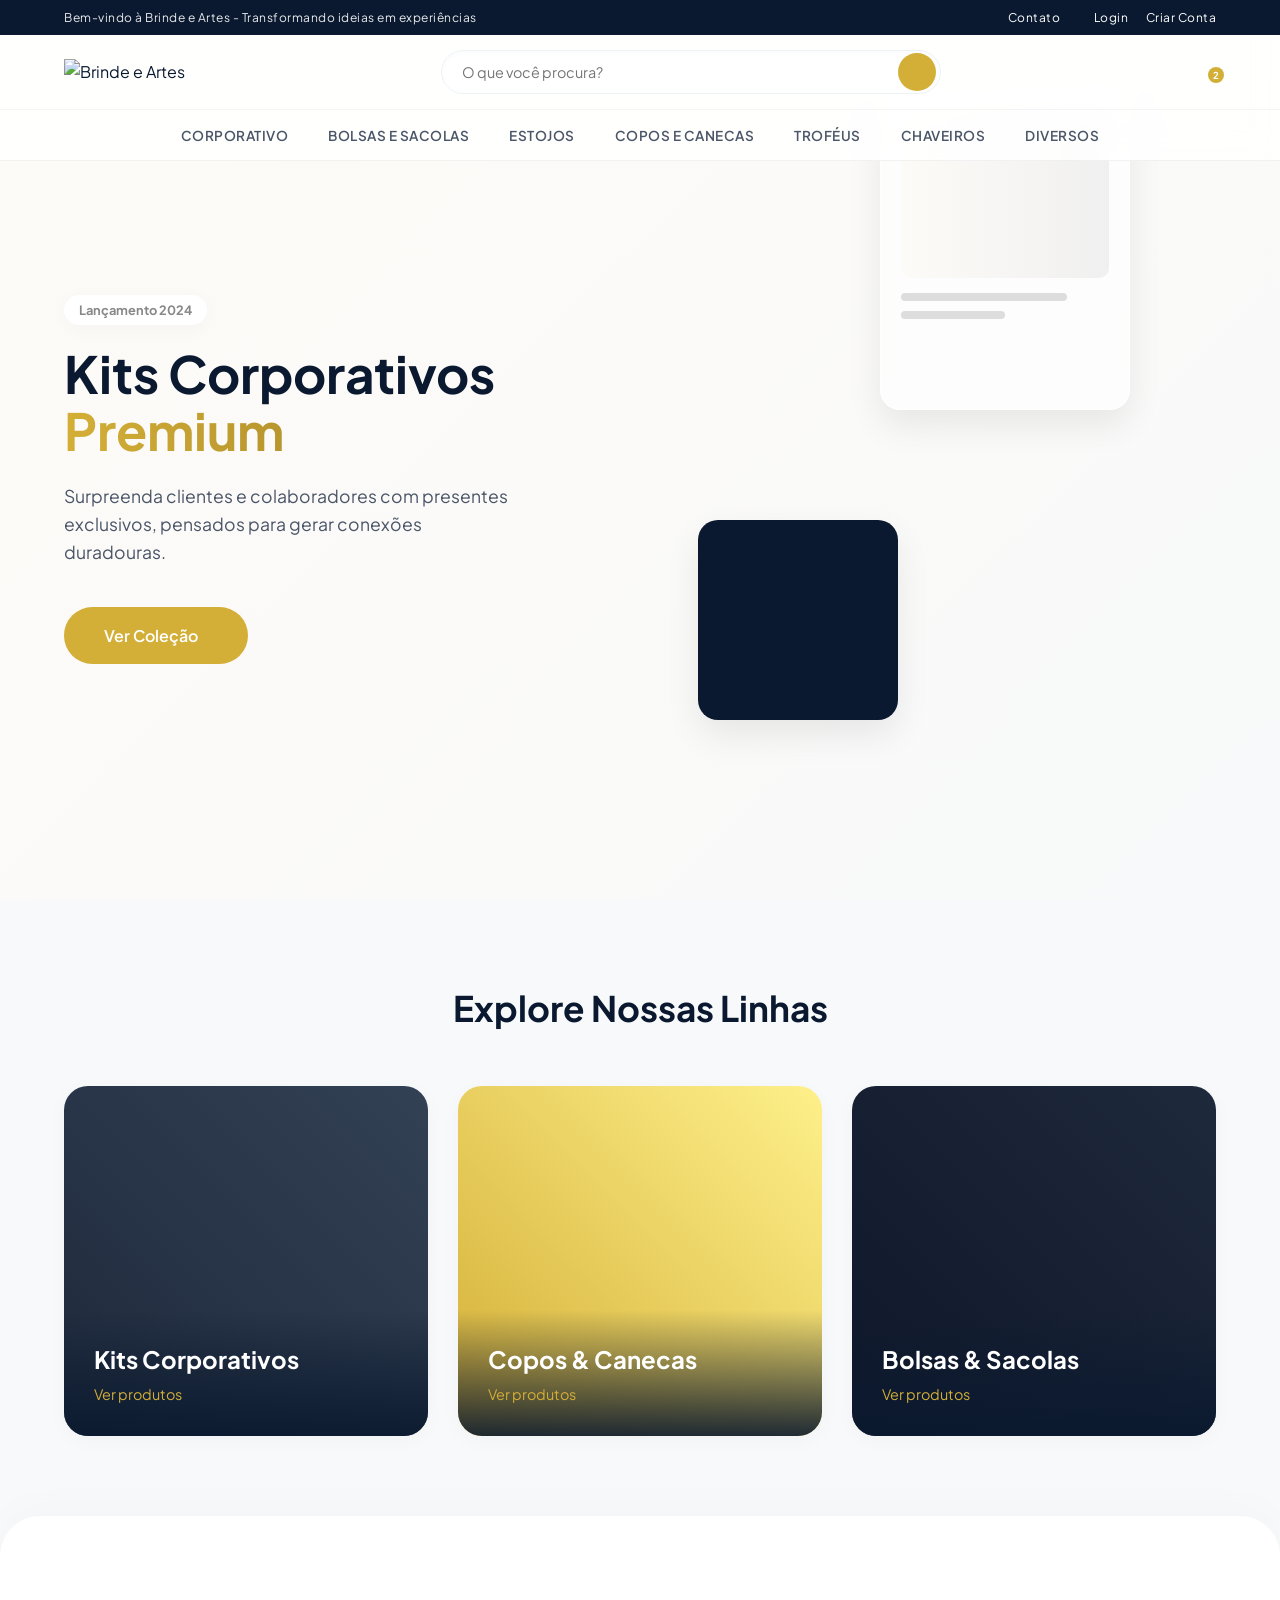
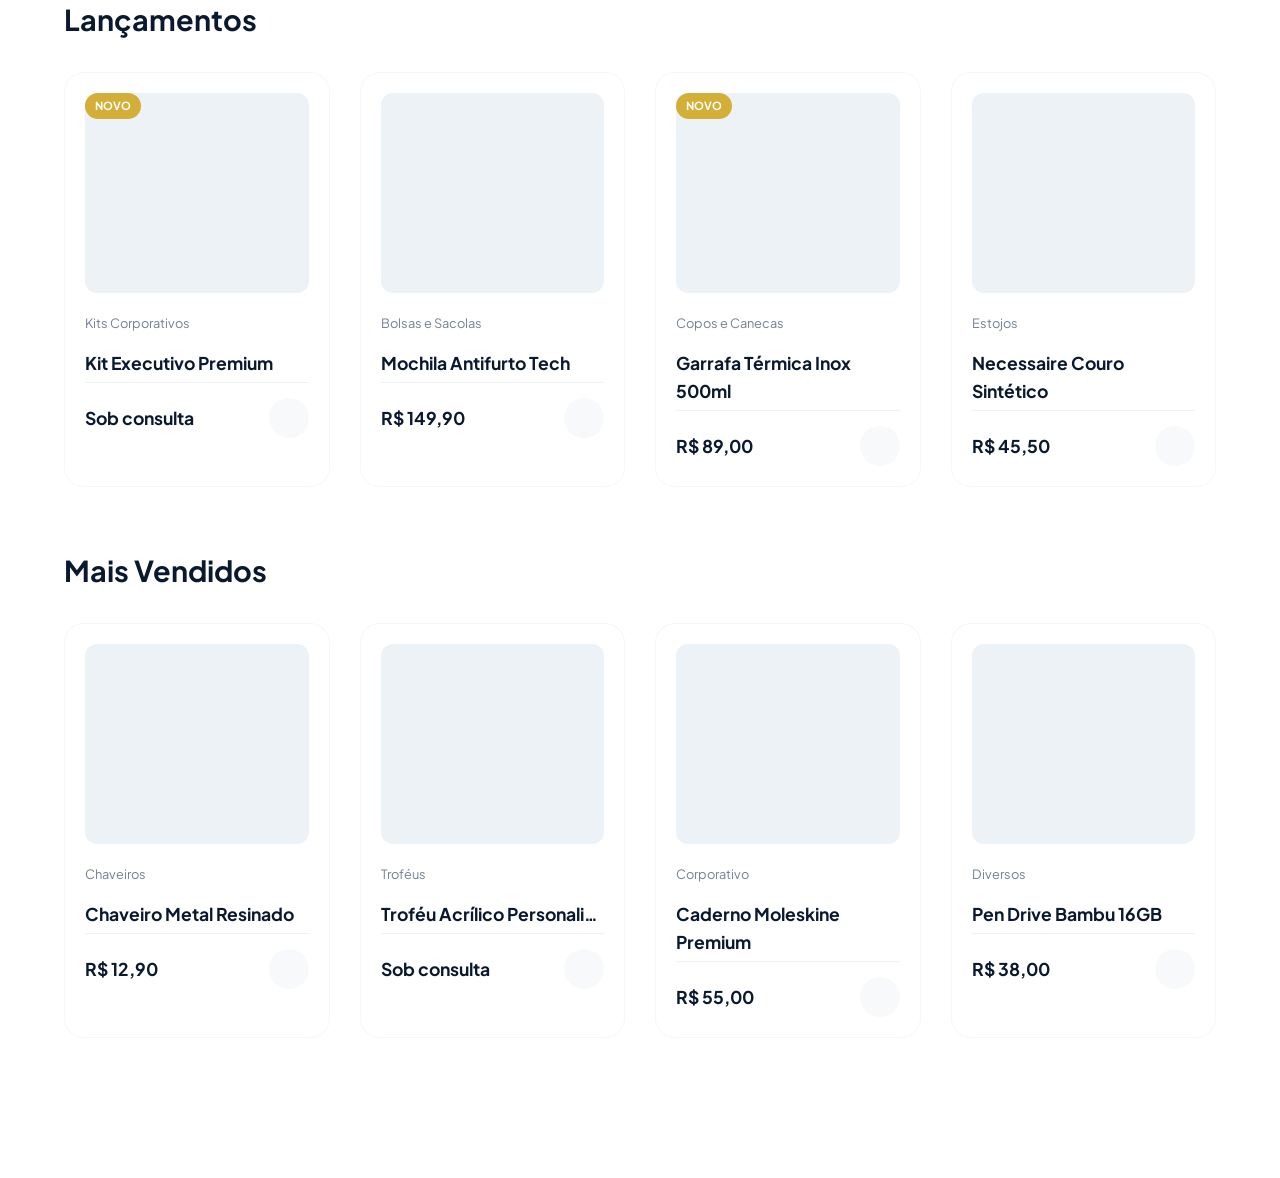
==== index.html @ e4d9a136 "primeiro commit" ====
<!DOCTYPE html>
<html lang="pt-br">
<head>
    <meta charset="UTF-8">
    <meta name="viewport" content="width=device-width, initial-scale=1.0">
    <title>Brinde e Artes | E-commerce Premium</title>
    <!-- Fontes Modernas -->
    <link href="https://fonts.googleapis.com/css2?family=Plus+Jakarta+Sans:wght@300;400;500;600;700&display=swap" rel="stylesheet">
    <!-- Ícones -->
    <script src="https://unpkg.com/lucide@latest"></script>
    
    <style>
        :root {
            --branco-gelo: #f8f9fa;
            --creme: #fdfbf7;
            --dourado: #d4af37;
            --dourado-dark: #b8962e;
            --azul-escuro: #0a192f;
            --texto-cor: #4a5568;
            --cinza-claro: #edf2f7;
            --glass-bg: rgba(255, 255, 255, 0.85);
            --shadow-soft: 0 4px 20px rgba(0, 0, 0, 0.03);
            --shadow-hover: 0 15px 35px rgba(0, 0, 0, 0.08);
        }

        * {
            margin: 0;
            padding: 0;
            box-sizing: border-box;
            font-family: 'Plus Jakarta Sans', sans-serif;
        }

        body {
            background-color: var(--branco-gelo);
            color: var(--azul-escuro);
            line-height: 1.6;
            overflow-x: hidden;
        }

        /* ================= HEADER COMPLETO ================= */
        .header-wrapper {
            position: fixed;
            top: 0;
            width: 100%;
            z-index: 1000;
            background: var(--glass-bg);
            backdrop-filter: blur(12px);
            -webkit-backdrop-filter: blur(12px);
            border-bottom: 1px solid rgba(0, 0, 0, 0.05);
            transition: all 0.3s ease;
        }

        /* 1. Topbar Elegante */
        .topbar {
            background: var(--azul-escuro);
            color: rgba(255,255,255,0.9);
            font-size: 0.75rem;
            padding: 8px 5%;
            display: flex;
            justify-content: space-between;
            align-items: center;
            letter-spacing: 0.5px;
        }

        .topbar a {
            color: white;
            text-decoration: none;
            margin-left: 15px;
            transition: color 0.3s;
        }

        .topbar a:hover { color: var(--dourado); }

        /* 2. Header Moderno */
        .main-header {
            display: flex;
            justify-content: space-between;
            align-items: center;
            padding: 15px 5%;
            gap: 30px;
        }

        .logo-img {
            max-width: 180px;
            height: auto;
            object-fit: contain;
            transition: transform 0.3s;
        }
        
        .logo-img:hover { transform: scale(1.02); }

        .search-container {
            flex: 1;
            max-width: 500px;
            position: relative;
        }

        .search-input {
            width: 100%;
            padding: 12px 20px;
            padding-right: 50px;
            border-radius: 50px;
            border: 1px solid var(--cinza-claro);
            background: white;
            font-size: 0.9rem;
            outline: none;
            transition: all 0.3s;
            box-shadow: inset 0 2px 4px rgba(0,0,0,0.02);
        }

        .search-input:focus {
            border-color: var(--dourado);
            box-shadow: 0 0 0 3px rgba(212, 175, 55, 0.1);
        }

        .search-btn {
            position: absolute;
            right: 5px;
            top: 50%;
            transform: translateY(-50%);
            background: var(--dourado);
            border: none;
            width: 38px;
            height: 38px;
            border-radius: 50%;
            display: flex;
            justify-content: center;
            align-items: center;
            color: white;
            cursor: pointer;
            transition: background 0.3s;
        }

        .search-btn:hover { background: var(--dourado-dark); }

        .header-actions {
            display: flex;
            gap: 20px;
            align-items: center;
        }

        .action-btn {
            color: var(--azul-escuro);
            text-decoration: none;
            position: relative;
            transition: color 0.3s;
            display: flex;
            align-items: center;
            justify-content: center;
        }

        .action-btn:hover { color: var(--dourado); }

        .cart-badge {
            position: absolute;
            top: -5px;
            right: -8px;
            background: var(--dourado);
            color: white;
            font-size: 0.6rem;
            font-weight: bold;
            width: 16px;
            height: 16px;
            border-radius: 50%;
            display: flex;
            justify-content: center;
            align-items: center;
        }

        /* 3. Navbar Horizontal */
        .cat-nav {
            border-top: 1px solid rgba(0,0,0,0.04);
            padding: 12px 5%;
        }

        .cat-nav ul {
            list-style: none;
            display: flex;
            justify-content: center;
            gap: 2.5rem;
            flex-wrap: wrap;
        }

        .cat-nav a {
            text-decoration: none;
            color: var(--texto-cor);
            font-size: 0.85rem;
            font-weight: 600;
            text-transform: uppercase;
            letter-spacing: 0.5px;
            transition: color 0.3s;
        }

        .cat-nav a:hover { color: var(--dourado); }

        /* ================= 4. HERO SECTION PREMIUM ================= */
        .hero {
            position: relative;
            padding-top: 190px; /* Compensa o header fixo */
            min-height: 100vh;
            display: flex;
            align-items: center;
            overflow: hidden;
            background: linear-gradient(135deg, var(--creme) 0%, var(--branco-gelo) 100%);
        }

        .carousel-container {
            position: relative;
            width: 100%;
            max-width: 1400px;
            margin: 0 auto;
            height: 500px;
            padding: 0 5%;
        }

        .slide {
            position: absolute;
            top: 0;
            left: 5%;
            width: 50%;
            opacity: 0;
            transform: translateY(20px);
            transition: all 0.8s cubic-bezier(0.4, 0, 0.2, 1);
            pointer-events: none;
        }

        .slide.active {
            opacity: 1;
            transform: translateY(0);
            pointer-events: all;
        }

        .slide h1 {
            font-size: clamp(2.5rem, 4vw, 4rem);
            line-height: 1.1;
            margin-bottom: 1.5rem;
        }

        .h1-accent {
            background: linear-gradient(to right, var(--dourado), var(--dourado-dark));
            -webkit-background-clip: text;
            -webkit-text-fill-color: transparent;
        }

        .slide p {
            font-size: 1.1rem;
            color: var(--texto-cor);
            margin-bottom: 2.5rem;
            max-width: 450px;
        }

        .btn-principal {
            background: var(--dourado);
            color: white;
            padding: 1rem 2.5rem;
            border-radius: 50px;
            text-decoration: none;
            font-weight: 600;
            display: inline-flex;
            align-items: center;
            gap: 10px;
            transition: all 0.3s;
        }

        .btn-principal:hover {
            background: var(--dourado-dark);
            transform: translateY(-3px);
            box-shadow: 0 10px 25px rgba(212, 175, 55, 0.4);
        }

        /* Mockups Flutuantes da Hero */
        .hero-mockups {
            position: absolute;
            right: 5%;
            top: 50%;
            transform: translateY(-50%);
            width: 45%;
            height: 100%;
            pointer-events: none;
        }

        .mockup-item {
            position: absolute;
            border-radius: 20px;
            box-shadow: var(--shadow-hover);
        }

        .mk-1 {
            width: 250px; height: 320px;
            background: rgba(255,255,255,0.6);
            backdrop-filter: blur(10px);
            border: 1px solid white;
            right: 15%; top: 10%;
            animation: float 6s ease-in-out infinite;
            display: flex; flex-direction: column; padding: 20px;
        }
        
        .mk-2 {
            width: 200px; height: 200px;
            background: var(--azul-escuro);
            left: 10%; bottom: 20%;
            animation: float 5s ease-in-out infinite reverse;
            display: flex; justify-content: center; align-items: center;
        }

        .m-img { width: 100%; height: 60%; background: linear-gradient(to right, #fdfbf7, #f0f0f0); border-radius: 10px; margin-bottom: 15px; }
        .m-line { height: 8px; background: #ddd; border-radius: 10px; margin-bottom: 10px; width: 80%; }

        /* ================= 5. SESSÃO DE CATEGORIAS DESTAQUE ================= */
        .section-padding {
            padding: 80px 5%;
            max-width: 1400px;
            margin: 0 auto;
        }

        .section-title {
            text-align: center;
            font-size: 2.2rem;
            margin-bottom: 50px;
            color: var(--azul-escuro);
        }

        .grid-categorias-destaque {
            display: grid;
            grid-template-columns: repeat(auto-fit, minmax(300px, 1fr));
            gap: 30px;
        }

        .cat-card-img {
            position: relative;
            height: 350px;
            border-radius: 24px;
            overflow: hidden;
            cursor: pointer;
            box-shadow: var(--shadow-soft);
        }

        .cat-card-img .bg-placeholder {
            width: 100%;
            height: 100%;
            background: linear-gradient(45deg, #e2e8f0, #f8fafc);
            transition: transform 0.6s ease;
        }

        .cat-card-img:hover .bg-placeholder {
            transform: scale(1.08);
        }

        .cat-card-content {
            position: absolute;
            bottom: 0;
            left: 0;
            width: 100%;
            padding: 30px;
            background: linear-gradient(to top, rgba(10,25,47,0.9), transparent);
            color: white;
        }

        .cat-card-content h3 { font-size: 1.5rem; margin-bottom: 5px; }
        .cat-card-content span { font-size: 0.9rem; color: var(--dourado); display: flex; align-items: center; gap: 5px; }

        /* ================= 6. PRODUTOS EM DESTAQUE ================= */
        .grid-produtos {
            display: grid;
            grid-template-columns: repeat(auto-fill, minmax(250px, 1fr));
            gap: 30px;
            margin-bottom: 60px;
        }

        .produto-card {
            background: white;
            border-radius: 20px;
            padding: 20px;
            transition: all 0.3s;
            border: 1px solid rgba(0,0,0,0.03);
            position: relative;
        }

        .produto-card:hover {
            box-shadow: var(--shadow-hover);
            transform: translateY(-5px);
        }

        .selo-novo {
            position: absolute;
            top: 20px;
            left: 20px;
            background: var(--dourado);
            color: white;
            font-size: 0.7rem;
            font-weight: bold;
            padding: 4px 10px;
            border-radius: 50px;
            z-index: 2;
        }

        .produto-img {
            height: 200px;
            background: var(--cinza-claro);
            border-radius: 12px;
            margin-bottom: 20px;
            display: flex;
            justify-content: center;
            align-items: center;
            color: #a0aec0;
        }

        .produto-info h4 {
            font-size: 1.1rem;
            color: var(--azul-escuro);
            margin-bottom: 5px;
        }

        .produto-info .categoria {
            font-size: 0.8rem;
            color: #718096;
            margin-bottom: 15px;
            display: block;
        }

        .produto-footer {
            display: flex;
            justify-content: space-between;
            align-items: center;
            border-top: 1px solid var(--cinza-claro);
            padding-top: 15px;
        }

        .preco { font-weight: 700; color: var(--azul-escuro); font-size: 1.1rem; }
        .btn-add {
            background: var(--branco-gelo);
            border: none;
            width: 40px; height: 40px;
            border-radius: 50%;
            display: flex; justify-content: center; align-items: center;
            cursor: pointer;
            transition: all 0.3s;
            color: var(--azul-escuro);
        }

        .produto-card:hover .btn-add {
            background: var(--azul-escuro);
            color: white;
        }

        @keyframes float {
            0% { transform: translateY(0px); }
            50% { transform: translateY(-20px); }
            100% { transform: translateY(0px); }
        }

        @media (max-width: 968px) {
            .cat-nav { display: none; } /* Esconde categorias no mobile p/ menu hambúrguer */
            .topbar { flex-direction: column; gap: 10px; text-align: center; }
            .hero-mockups { display: none; }
            .slide { width: 90%; text-align: center; left: 5%; }
            .slide p { margin: 0 auto 2.5rem; }
        }
    </style>
</head>
<body>

    <!-- HEADER WRAPPER -->
    <div class="header-wrapper">
        <!-- 1. Topbar -->
        <div class="topbar">
            <div>Bem-vindo à Brinde e Artes - Transformando ideias em experiências</div>
            <div>
                <a href="#"><i data-lucide="phone" style="width:12px; height:12px; display:inline-block; margin-right:4px;"></i>Contato</a>
                <a href="#"><i data-lucide="user" style="width:12px; height:12px; display:inline-block; margin-right:4px;"></i>Login</a>
                <a href="#">Criar Conta</a>
            </div>
        </div>

        <!-- 2. Header Principal -->
        <header class="main-header">
            <div class="logo">
                <img src="https://brindeartes.com.br/pub/media/logo/stores/1/Logo_Brinde_e_Artes-2.png" alt="Brinde e Artes" class="logo-img">
            </div>
            
            <div class="search-container">
                <input type="text" class="search-input" placeholder="O que você procura?">
                <button class="search-btn"><i data-lucide="search" style="width: 18px; height: 18px;"></i></button>
            </div>

            <div class="header-actions">
                <a href="#" class="action-btn"><i data-lucide="heart"></i></a>
                <a href="#" class="action-btn">
                    <i data-lucide="shopping-cart"></i>
                    <span class="cart-badge">2</span>
                </a>
            </div>
        </header>

        <!-- 3. Navbar de Categorias -->
        <nav class="cat-nav">
            <ul>
                <li><a href="#">Corporativo</a></li>
                <li><a href="#">Bolsas e Sacolas</a></li>
                <li><a href="#">Estojos</a></li>
                <li><a href="#">Copos e Canecas</a></li>
                <li><a href="#">Troféus</a></li>
                <li><a href="#">Chaveiros</a></li>
                <li><a href="#">Diversos</a></li>
            </ul>
        </nav>
    </div>

    <!-- 4. HERO SECTION (Carrossel) -->
    <section class="hero">
        <div class="carousel-container">
            <!-- Slide 1 -->
            <div class="slide active">
                <div style="display:inline-block; padding:5px 15px; background:white; border-radius:50px; font-size:0.8rem; font-weight:bold; color:#888; margin-bottom:20px; box-shadow:var(--shadow-soft);">Lançamento 2024</div>
                <h1>Kits Corporativos<br><span class="h1-accent">Premium</span></h1>
                <p>Surpreenda clientes e colaboradores com presentes exclusivos, pensados para gerar conexões duradouras.</p>
                <a href="#" class="btn-principal">Ver Coleção <i data-lucide="arrow-right"></i></a>
            </div>
            
            <!-- Slide 2 -->
            <div class="slide">
                <div style="display:inline-block; padding:5px 15px; background:white; border-radius:50px; font-size:0.8rem; font-weight:bold; color:#888; margin-bottom:20px; box-shadow:var(--shadow-soft);">Personalização</div>
                <h1>Sua marca em<br><span class="h1-accent">Evidência</span></h1>
                <p>Copos, canecas e garrafas térmicas com gravação a laser de altíssima precisão.</p>
                <a href="#" class="btn-principal">Solicitar Orçamento <i data-lucide="arrow-right"></i></a>
            </div>
        </div>

        <!-- Mockups Flutuantes Fixos à direita -->
        <div class="hero-mockups">
            <div class="mockup-item mk-1">
                <div class="m-img"></div>
                <div class="m-line"></div>
                <div class="m-line" style="width: 50%;"></div>
            </div>
            <div class="mockup-item mk-2">
                <i data-lucide="package" style="width: 60px; height: 60px; color: white;"></i>
            </div>
        </div>
    </section>

    <!-- 5. CATEGORIAS EM DESTAQUE -->
    <section class="section-padding">
        <h2 class="section-title">Explore Nossas Linhas</h2>
        <div class="grid-categorias-destaque">
            <div class="cat-card-img">
                <div class="bg-placeholder" style="background: linear-gradient(45deg, #1e293b, #334155);"></div>
                <div class="cat-card-content">
                    <h3>Kits Corporativos</h3>
                    <span>Ver produtos <i data-lucide="chevron-right" style="width: 16px;"></i></span>
                </div>
            </div>
            <div class="cat-card-img">
                <div class="bg-placeholder" style="background: linear-gradient(45deg, #d4af37, #fef08a);"></div>
                <div class="cat-card-content">
                    <h3>Copos & Canecas</h3>
                    <span>Ver produtos <i data-lucide="chevron-right" style="width: 16px;"></i></span>
                </div>
            </div>
            <div class="cat-card-img">
                <div class="bg-placeholder" style="background: linear-gradient(45deg, #0f172a, #1e293b);"></div>
                <div class="cat-card-content">
                    <h3>Bolsas & Sacolas</h3>
                    <span>Ver produtos <i data-lucide="chevron-right" style="width: 16px;"></i></span>
                </div>
            </div>
        </div>
    </section>

    <!-- 6. PRODUTOS EM DESTAQUE -->
    <section class="section-padding" style="background: white; border-radius: 40px 40px 0 0; box-shadow: 0 -10px 40px rgba(0,0,0,0.02);">
        
        <!-- Lançamentos -->
        <h2 class="section-title" style="text-align: left; font-size: 1.8rem; margin-bottom: 30px;">Lançamentos</h2>
        <div class="grid-produtos">
            <!-- Produto 1 -->
            <div class="produto-card">
                <span class="selo-novo">NOVO</span>
                <div class="produto-img">
                    <i data-lucide="image" style="width: 40px; height: 40px; opacity: 0.5;"></i>
                </div>
                <div class="produto-info">
                    <span class="categoria">Kits Corporativos</span>
                    <h4>Kit Executivo Premium</h4>
                    <div class="produto-footer">
                        <span class="preco">Sob consulta</span>
                        <button class="btn-add"><i data-lucide="shopping-cart" style="width: 18px;"></i></button>
                    </div>
                </div>
            </div>
            <!-- Produto 2 -->
            <div class="produto-card">
                <div class="produto-img">
                    <i data-lucide="image" style="width: 40px; height: 40px; opacity: 0.5;"></i>
                </div>
                <div class="produto-info">
                    <span class="categoria">Bolsas e Sacolas</span>
                    <h4>Mochila Antifurto Tech</h4>
                    <div class="produto-footer">
                        <span class="preco">R$ 149,90</span>
                        <button class="btn-add"><i data-lucide="shopping-cart" style="width: 18px;"></i></button>
                    </div>
                </div>
            </div>
            <!-- Produto 3 -->
            <div class="produto-card">
                <span class="selo-novo">NOVO</span>
                <div class="produto-img">
                    <i data-lucide="image" style="width: 40px; height: 40px; opacity: 0.5;"></i>
                </div>
                <div class="produto-info">
                    <span class="categoria">Copos e Canecas</span>
                    <h4>Garrafa Térmica Inox 500ml</h4>
                    <div class="produto-footer">
                        <span class="preco">R$ 89,00</span>
                        <button class="btn-add"><i data-lucide="shopping-cart" style="width: 18px;"></i></button>
                    </div>
                </div>
            </div>
            <!-- Produto 4 -->
            <div class="produto-card">
                <div class="produto-img">
                    <i data-lucide="image" style="width: 40px; height: 40px; opacity: 0.5;"></i>
                </div>
                <div class="produto-info">
                    <span class="categoria">Estojos</span>
                    <h4>Necessaire Couro Sintético</h4>
                    <div class="produto-footer">
                        <span class="preco">R$ 45,50</span>
                        <button class="btn-add"><i data-lucide="shopping-cart" style="width: 18px;"></i></button>
                    </div>
                </div>
            </div>
        </div>

        <!-- Mais Vendidos -->
        <h2 class="section-title" style="text-align: left; font-size: 1.8rem; margin-bottom: 30px; margin-top: 60px;">Mais Vendidos</h2>
        <div class="grid-produtos">
            <!-- Clone dos produtos para exemplo visual -->
            <div class="produto-card">
                <div class="produto-img"><i data-lucide="image" style="width: 40px; height: 40px; opacity: 0.5;"></i></div>
                <div class="produto-info">
                    <span class="categoria">Chaveiros</span>
                    <h4>Chaveiro Metal Resinado</h4>
                    <div class="produto-footer">
                        <span class="preco">R$ 12,90</span>
                        <button class="btn-add"><i data-lucide="shopping-cart" style="width: 18px;"></i></button>
                    </div>
                </div>
            </div>
            <div class="produto-card">
                <div class="produto-img"><i data-lucide="image" style="width: 40px; height: 40px; opacity: 0.5;"></i></div>
                <div class="produto-info">
                    <span class="categoria">Troféus</span>
                    <h4 style="white-space: nowrap; overflow: hidden; text-overflow: ellipsis;">Troféu Acrílico Personalizado</h4>
                    <div class="produto-footer">
                        <span class="preco">Sob consulta</span>
                        <button class="btn-add"><i data-lucide="shopping-cart" style="width: 18px;"></i></button>
                    </div>
                </div>
            </div>
             <div class="produto-card">
                <div class="produto-img"><i data-lucide="image" style="width: 40px; height: 40px; opacity: 0.5;"></i></div>
                <div class="produto-info">
                    <span class="categoria">Corporativo</span>
                    <h4>Caderno Moleskine Premium</h4>
                    <div class="produto-footer">
                        <span class="preco">R$ 55,00</span>
                        <button class="btn-add"><i data-lucide="shopping-cart" style="width: 18px;"></i></button>
                    </div>
                </div>
            </div>
             <div class="produto-card">
                <div class="produto-img"><i data-lucide="image" style="width: 40px; height: 40px; opacity: 0.5;"></i></div>
                <div class="produto-info">
                    <span class="categoria">Diversos</span>
                    <h4>Pen Drive Bambu 16GB</h4>
                    <div class="produto-footer">
                        <span class="preco">R$ 38,00</span>
                        <button class="btn-add"><i data-lucide="shopping-cart" style="width: 18px;"></i></button>
                    </div>
                </div>
            </div>
        </div>

    </section>

    <script>
        // 1. Inicializa os ícones do Lucide
        lucide.createIcons();

        // 2. Lógica simples do Carrossel Automático da Hero
        const slides = document.querySelectorAll('.slide');
        let currentSlide = 0;

        function nextSlide() {
            slides[currentSlide].classList.remove('active');
            currentSlide = (currentSlide + 1) % slides.length;
            slides[currentSlide].classList.add('active');
        }

        // Muda o slide a cada 5 segundos
        setInterval(nextSlide, 5000);
    </script>
</body>
</html>
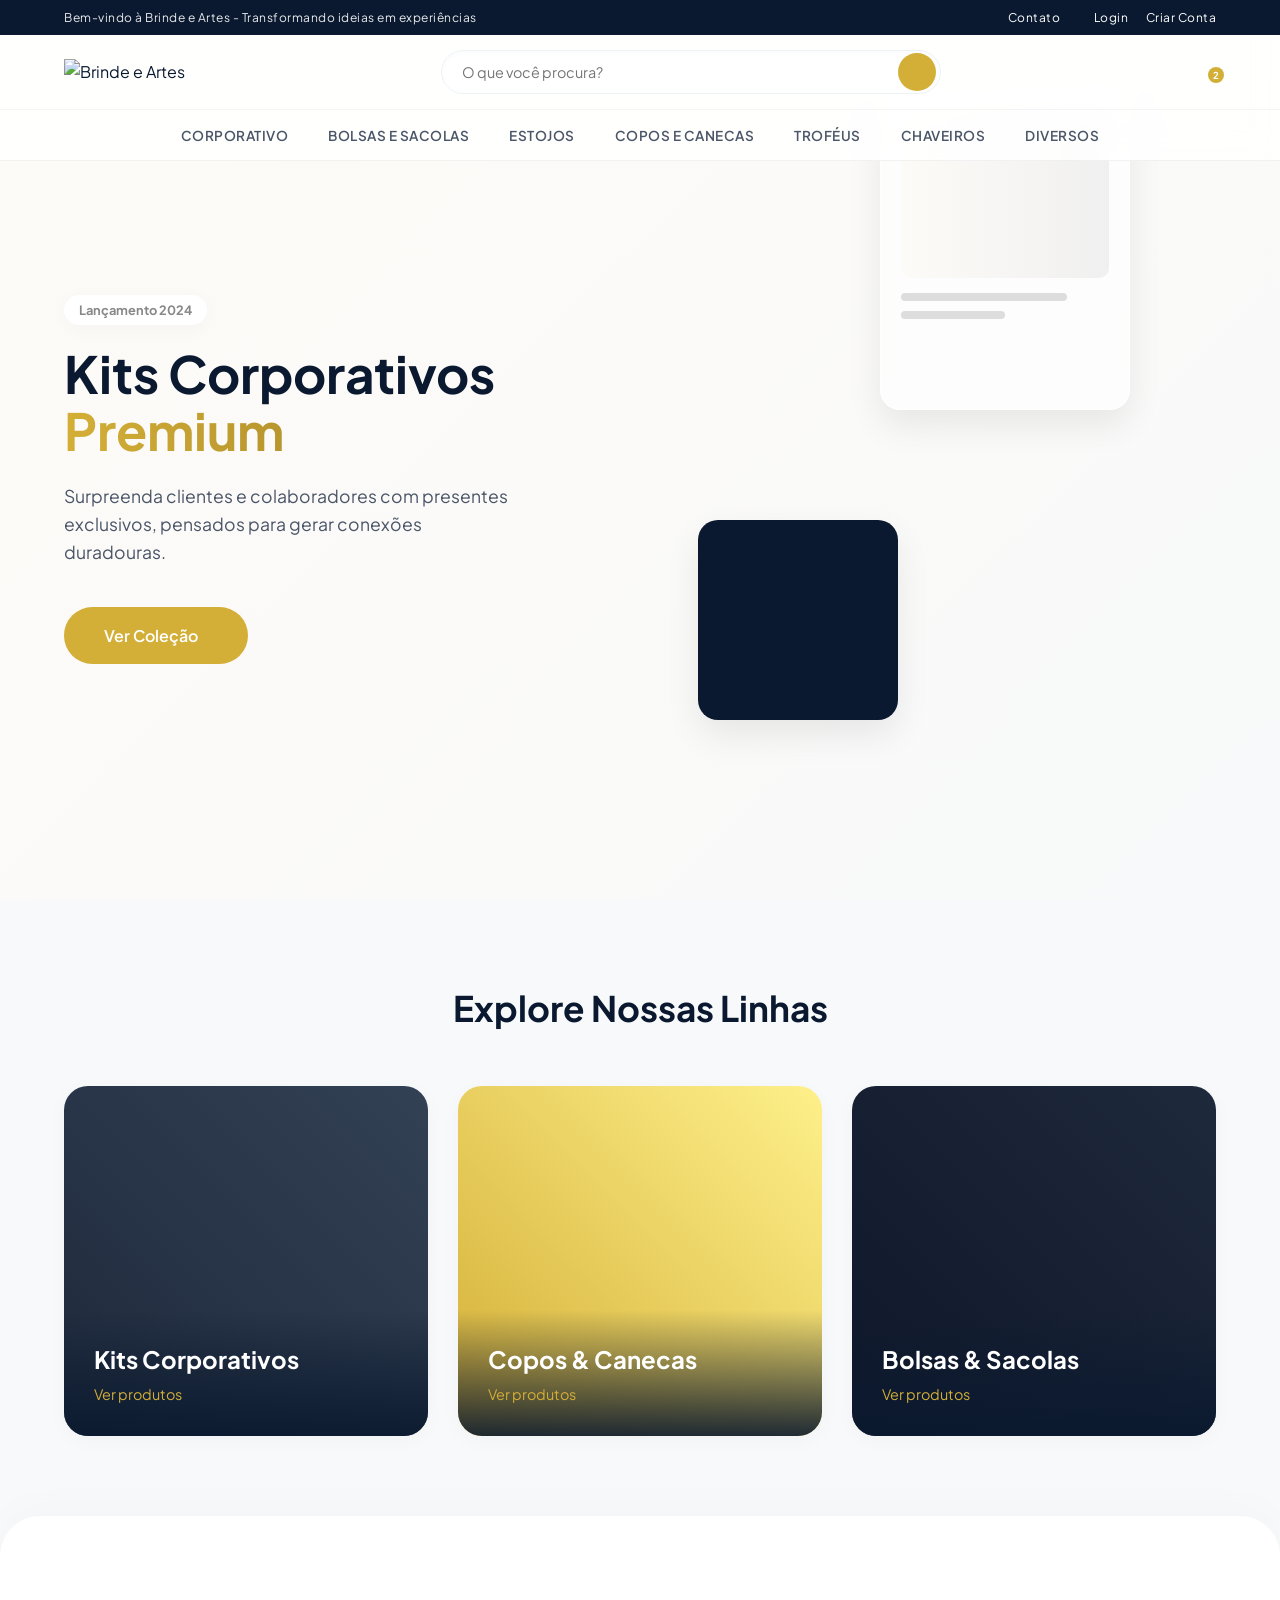
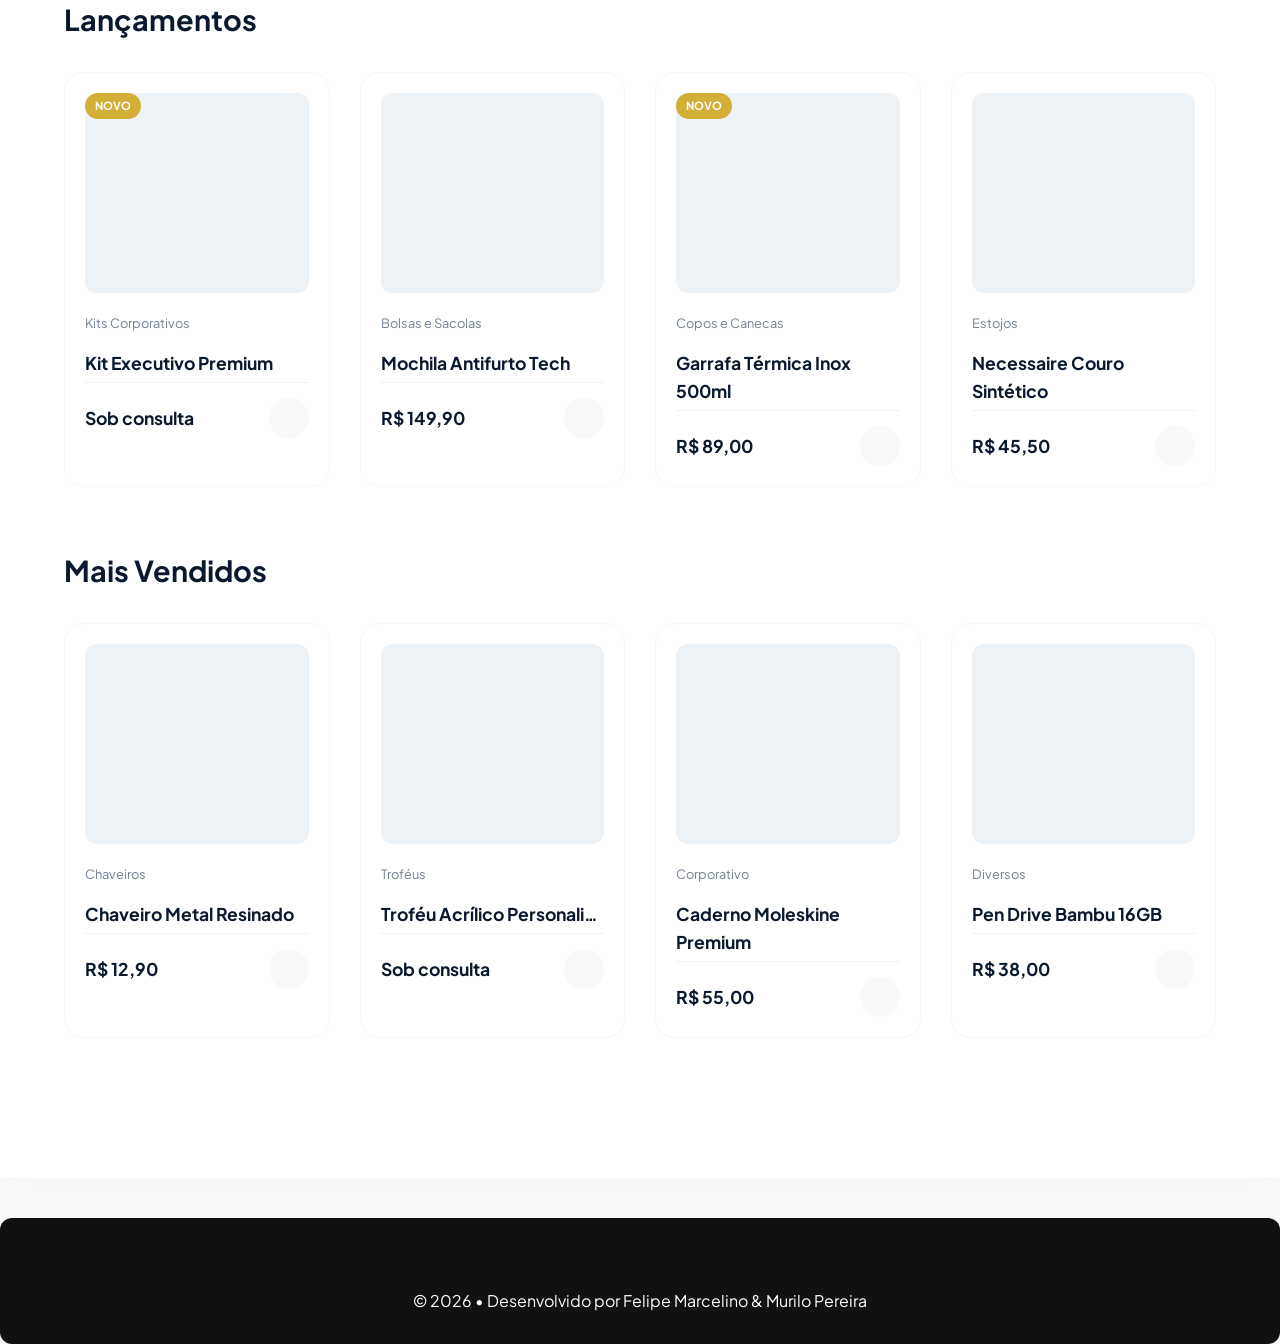
==== commit 0722cd38: "n1" ====
--- a/index.html
+++ b/index.html
@@ -456,6 +456,16 @@
             .slide { width: 90%; text-align: center; left: 5%; }
             .slide p { margin: 0 auto 2.5rem; }
         }
+        
+        footer {
+    margin-top: 40px;
+    padding: 15px;
+    text-align: center;
+    background: #111;
+    color: white;
+    font-family: Arial, sans-serif;
+    border-radius: 12px;
+}
     </style>
 </head>
 <body>
@@ -702,5 +712,8 @@
         // Muda o slide a cada 5 segundos
         setInterval(nextSlide, 5000);
     </script>
+    <footer><p><footer>
+    <p>© 2026 • Desenvolvido por Felipe Marcelino & Murilo Pereira</p>
+</footer></p></footer>
 </body>
 </html>
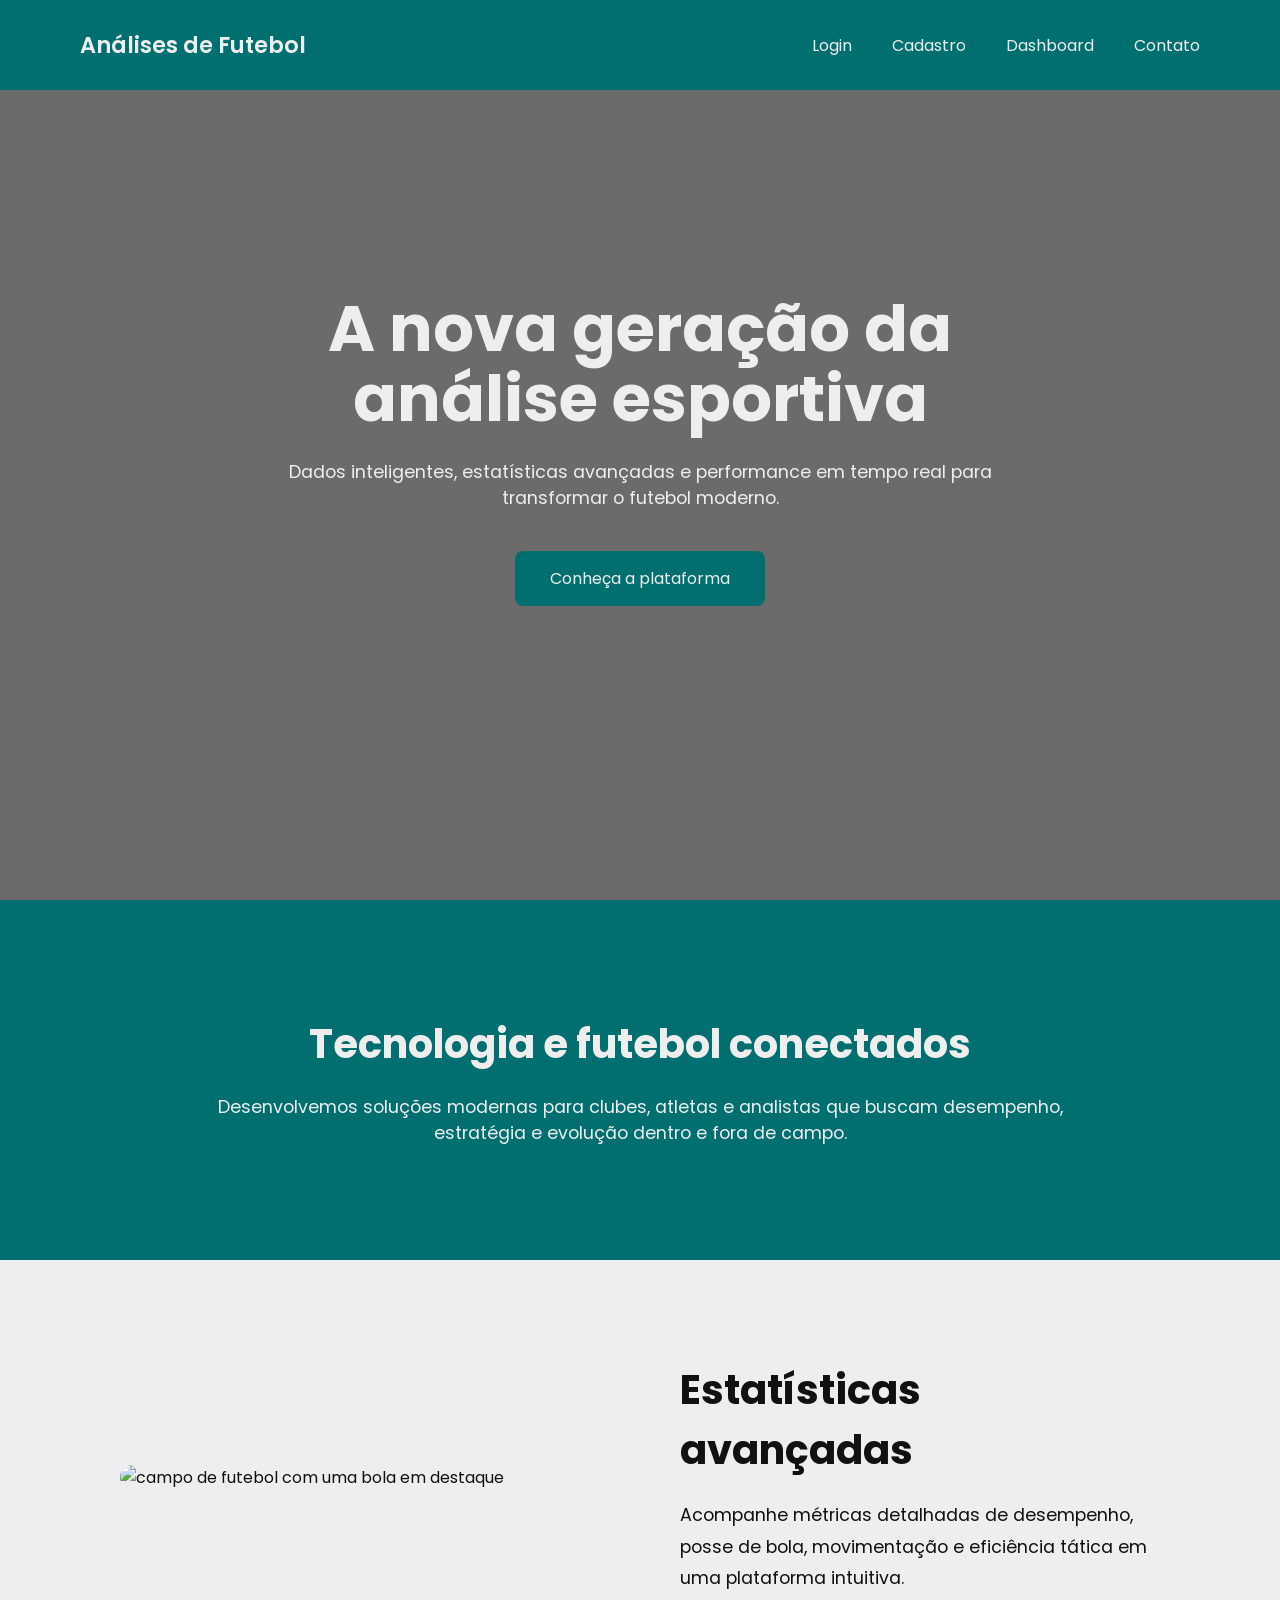
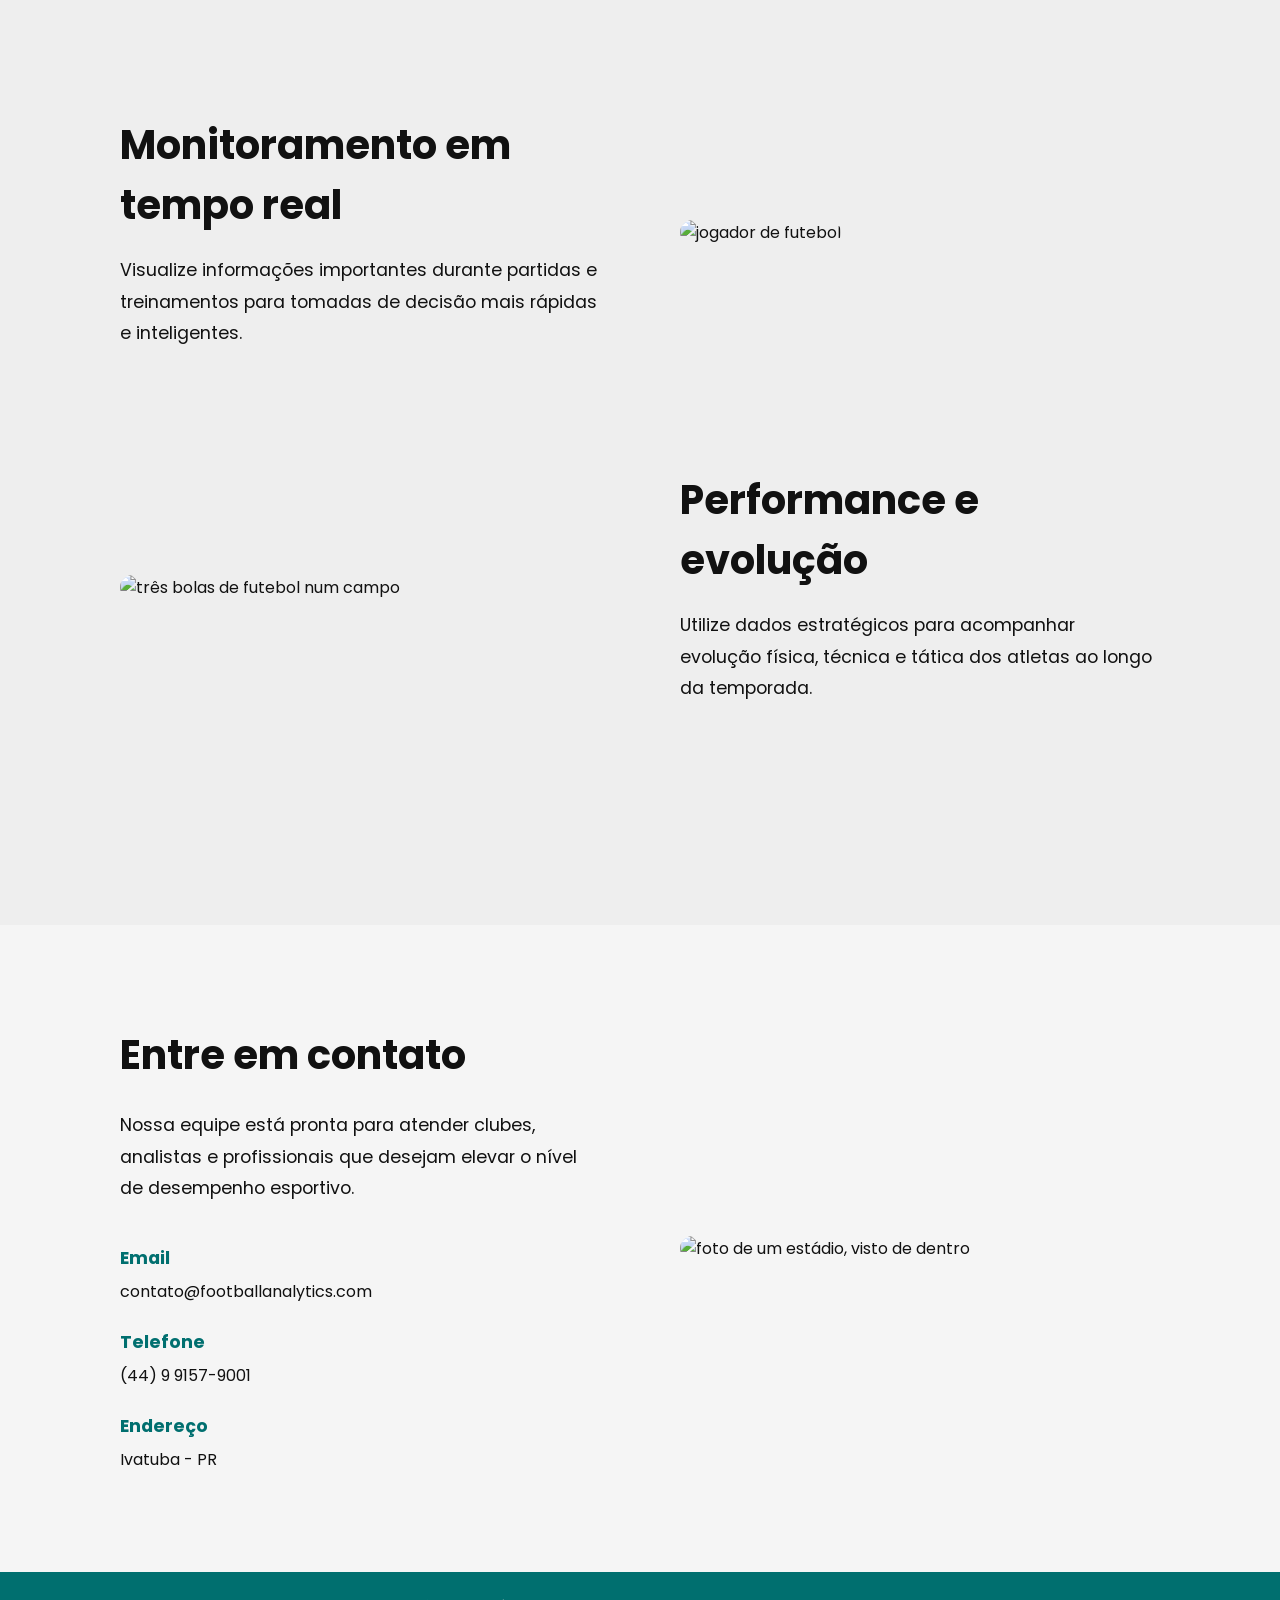
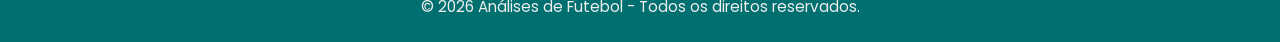
==== commit f0844e12: "atualizando projeto" ====
--- a/index.html
+++ b/index.html
@@ -1,719 +1,141 @@
-<!DOCTYPE html>
-<html lang="pt-br">
-<head>
-    <meta charset="UTF-8">
-    <meta name="viewport" content="width=device-width, initial-scale=1.0">
-    <title>Brinde e Artes | E-commerce Premium</title>
-    <!-- Fontes Modernas -->
-    <link href="https://fonts.googleapis.com/css2?family=Plus+Jakarta+Sans:wght@300;400;500;600;700&display=swap" rel="stylesheet">
-    <!-- Ícones -->
-    <script src="https://unpkg.com/lucide@latest"></script>
-    
-    <style>
-        :root {
-            --branco-gelo: #f8f9fa;
-            --creme: #fdfbf7;
-            --dourado: #d4af37;
-            --dourado-dark: #b8962e;
-            --azul-escuro: #0a192f;
-            --texto-cor: #4a5568;
-            --cinza-claro: #edf2f7;
-            --glass-bg: rgba(255, 255, 255, 0.85);
-            --shadow-soft: 0 4px 20px rgba(0, 0, 0, 0.03);
-            --shadow-hover: 0 15px 35px rgba(0, 0, 0, 0.08);
-        }
-
-        * {
-            margin: 0;
-            padding: 0;
-            box-sizing: border-box;
-            font-family: 'Plus Jakarta Sans', sans-serif;
-        }
-
-        body {
-            background-color: var(--branco-gelo);
-            color: var(--azul-escuro);
-            line-height: 1.6;
-            overflow-x: hidden;
-        }
-
-        /* ================= HEADER COMPLETO ================= */
-        .header-wrapper {
-            position: fixed;
-            top: 0;
-            width: 100%;
-            z-index: 1000;
-            background: var(--glass-bg);
-            backdrop-filter: blur(12px);
-            -webkit-backdrop-filter: blur(12px);
-            border-bottom: 1px solid rgba(0, 0, 0, 0.05);
-            transition: all 0.3s ease;
-        }
-
-        /* 1. Topbar Elegante */
-        .topbar {
-            background: var(--azul-escuro);
-            color: rgba(255,255,255,0.9);
-            font-size: 0.75rem;
-            padding: 8px 5%;
-            display: flex;
-            justify-content: space-between;
-            align-items: center;
-            letter-spacing: 0.5px;
-        }
-
-        .topbar a {
-            color: white;
-            text-decoration: none;
-            margin-left: 15px;
-            transition: color 0.3s;
-        }
-
-        .topbar a:hover { color: var(--dourado); }
-
-        /* 2. Header Moderno */
-        .main-header {
-            display: flex;
-            justify-content: space-between;
-            align-items: center;
-            padding: 15px 5%;
-            gap: 30px;
-        }
-
-        .logo-img {
-            max-width: 180px;
-            height: auto;
-            object-fit: contain;
-            transition: transform 0.3s;
-        }
-        
-        .logo-img:hover { transform: scale(1.02); }
-
-        .search-container {
-            flex: 1;
-            max-width: 500px;
-            position: relative;
-        }
-
-        .search-input {
-            width: 100%;
-            padding: 12px 20px;
-            padding-right: 50px;
-            border-radius: 50px;
-            border: 1px solid var(--cinza-claro);
-            background: white;
-            font-size: 0.9rem;
-            outline: none;
-            transition: all 0.3s;
-            box-shadow: inset 0 2px 4px rgba(0,0,0,0.02);
-        }
-
-        .search-input:focus {
-            border-color: var(--dourado);
-            box-shadow: 0 0 0 3px rgba(212, 175, 55, 0.1);
-        }
-
-        .search-btn {
-            position: absolute;
-            right: 5px;
-            top: 50%;
-            transform: translateY(-50%);
-            background: var(--dourado);
-            border: none;
-            width: 38px;
-            height: 38px;
-            border-radius: 50%;
-            display: flex;
-            justify-content: center;
-            align-items: center;
-            color: white;
-            cursor: pointer;
-            transition: background 0.3s;
-        }
-
-        .search-btn:hover { background: var(--dourado-dark); }
-
-        .header-actions {
-            display: flex;
-            gap: 20px;
-            align-items: center;
-        }
-
-        .action-btn {
-            color: var(--azul-escuro);
-            text-decoration: none;
-            position: relative;
-            transition: color 0.3s;
-            display: flex;
-            align-items: center;
-            justify-content: center;
-        }
-
-        .action-btn:hover { color: var(--dourado); }
-
-        .cart-badge {
-            position: absolute;
-            top: -5px;
-            right: -8px;
-            background: var(--dourado);
-            color: white;
-            font-size: 0.6rem;
-            font-weight: bold;
-            width: 16px;
-            height: 16px;
-            border-radius: 50%;
-            display: flex;
-            justify-content: center;
-            align-items: center;
-        }
-
-        /* 3. Navbar Horizontal */
-        .cat-nav {
-            border-top: 1px solid rgba(0,0,0,0.04);
-            padding: 12px 5%;
-        }
-
-        .cat-nav ul {
-            list-style: none;
-            display: flex;
-            justify-content: center;
-            gap: 2.5rem;
-            flex-wrap: wrap;
-        }
-
-        .cat-nav a {
-            text-decoration: none;
-            color: var(--texto-cor);
-            font-size: 0.85rem;
-            font-weight: 600;
-            text-transform: uppercase;
-            letter-spacing: 0.5px;
-            transition: color 0.3s;
-        }
-
-        .cat-nav a:hover { color: var(--dourado); }
-
-        /* ================= 4. HERO SECTION PREMIUM ================= */
-        .hero {
-            position: relative;
-            padding-top: 190px; /* Compensa o header fixo */
-            min-height: 100vh;
-            display: flex;
-            align-items: center;
-            overflow: hidden;
-            background: linear-gradient(135deg, var(--creme) 0%, var(--branco-gelo) 100%);
-        }
-
-        .carousel-container {
-            position: relative;
-            width: 100%;
-            max-width: 1400px;
-            margin: 0 auto;
-            height: 500px;
-            padding: 0 5%;
-        }
-
-        .slide {
-            position: absolute;
-            top: 0;
-            left: 5%;
-            width: 50%;
-            opacity: 0;
-            transform: translateY(20px);
-            transition: all 0.8s cubic-bezier(0.4, 0, 0.2, 1);
-            pointer-events: none;
-        }
-
-        .slide.active {
-            opacity: 1;
-            transform: translateY(0);
-            pointer-events: all;
-        }
-
-        .slide h1 {
-            font-size: clamp(2.5rem, 4vw, 4rem);
-            line-height: 1.1;
-            margin-bottom: 1.5rem;
-        }
-
-        .h1-accent {
-            background: linear-gradient(to right, var(--dourado), var(--dourado-dark));
-            -webkit-background-clip: text;
-            -webkit-text-fill-color: transparent;
-        }
-
-        .slide p {
-            font-size: 1.1rem;
-            color: var(--texto-cor);
-            margin-bottom: 2.5rem;
-            max-width: 450px;
-        }
-
-        .btn-principal {
-            background: var(--dourado);
-            color: white;
-            padding: 1rem 2.5rem;
-            border-radius: 50px;
-            text-decoration: none;
-            font-weight: 600;
-            display: inline-flex;
-            align-items: center;
-            gap: 10px;
-            transition: all 0.3s;
-        }
-
-        .btn-principal:hover {
-            background: var(--dourado-dark);
-            transform: translateY(-3px);
-            box-shadow: 0 10px 25px rgba(212, 175, 55, 0.4);
-        }
-
-        /* Mockups Flutuantes da Hero */
-        .hero-mockups {
-            position: absolute;
-            right: 5%;
-            top: 50%;
-            transform: translateY(-50%);
-            width: 45%;
-            height: 100%;
-            pointer-events: none;
-        }
-
-        .mockup-item {
-            position: absolute;
-            border-radius: 20px;
-            box-shadow: var(--shadow-hover);
-        }
-
-        .mk-1 {
-            width: 250px; height: 320px;
-            background: rgba(255,255,255,0.6);
-            backdrop-filter: blur(10px);
-            border: 1px solid white;
-            right: 15%; top: 10%;
-            animation: float 6s ease-in-out infinite;
-            display: flex; flex-direction: column; padding: 20px;
-        }
-        
-        .mk-2 {
-            width: 200px; height: 200px;
-            background: var(--azul-escuro);
-            left: 10%; bottom: 20%;
-            animation: float 5s ease-in-out infinite reverse;
-            display: flex; justify-content: center; align-items: center;
-        }
-
-        .m-img { width: 100%; height: 60%; background: linear-gradient(to right, #fdfbf7, #f0f0f0); border-radius: 10px; margin-bottom: 15px; }
-        .m-line { height: 8px; background: #ddd; border-radius: 10px; margin-bottom: 10px; width: 80%; }
-
-        /* ================= 5. SESSÃO DE CATEGORIAS DESTAQUE ================= */
-        .section-padding {
-            padding: 80px 5%;
-            max-width: 1400px;
-            margin: 0 auto;
-        }
-
-        .section-title {
-            text-align: center;
-            font-size: 2.2rem;
-            margin-bottom: 50px;
-            color: var(--azul-escuro);
-        }
-
-        .grid-categorias-destaque {
-            display: grid;
-            grid-template-columns: repeat(auto-fit, minmax(300px, 1fr));
-            gap: 30px;
-        }
-
-        .cat-card-img {
-            position: relative;
-            height: 350px;
-            border-radius: 24px;
-            overflow: hidden;
-            cursor: pointer;
-            box-shadow: var(--shadow-soft);
-        }
-
-        .cat-card-img .bg-placeholder {
-            width: 100%;
-            height: 100%;
-            background: linear-gradient(45deg, #e2e8f0, #f8fafc);
-            transition: transform 0.6s ease;
-        }
-
-        .cat-card-img:hover .bg-placeholder {
-            transform: scale(1.08);
-        }
-
-        .cat-card-content {
-            position: absolute;
-            bottom: 0;
-            left: 0;
-            width: 100%;
-            padding: 30px;
-            background: linear-gradient(to top, rgba(10,25,47,0.9), transparent);
-            color: white;
-        }
-
-        .cat-card-content h3 { font-size: 1.5rem; margin-bottom: 5px; }
-        .cat-card-content span { font-size: 0.9rem; color: var(--dourado); display: flex; align-items: center; gap: 5px; }
-
-        /* ================= 6. PRODUTOS EM DESTAQUE ================= */
-        .grid-produtos {
-            display: grid;
-            grid-template-columns: repeat(auto-fill, minmax(250px, 1fr));
-            gap: 30px;
-            margin-bottom: 60px;
-        }
-
-        .produto-card {
-            background: white;
-            border-radius: 20px;
-            padding: 20px;
-            transition: all 0.3s;
-            border: 1px solid rgba(0,0,0,0.03);
-            position: relative;
-        }
-
-        .produto-card:hover {
-            box-shadow: var(--shadow-hover);
-            transform: translateY(-5px);
-        }
-
-        .selo-novo {
-            position: absolute;
-            top: 20px;
-            left: 20px;
-            background: var(--dourado);
-            color: white;
-            font-size: 0.7rem;
-            font-weight: bold;
-            padding: 4px 10px;
-            border-radius: 50px;
-            z-index: 2;
-        }
-
-        .produto-img {
-            height: 200px;
-            background: var(--cinza-claro);
-            border-radius: 12px;
-            margin-bottom: 20px;
-            display: flex;
-            justify-content: center;
-            align-items: center;
-            color: #a0aec0;
-        }
-
-        .produto-info h4 {
-            font-size: 1.1rem;
-            color: var(--azul-escuro);
-            margin-bottom: 5px;
-        }
-
-        .produto-info .categoria {
-            font-size: 0.8rem;
-            color: #718096;
-            margin-bottom: 15px;
-            display: block;
-        }
-
-        .produto-footer {
-            display: flex;
-            justify-content: space-between;
-            align-items: center;
-            border-top: 1px solid var(--cinza-claro);
-            padding-top: 15px;
-        }
-
-        .preco { font-weight: 700; color: var(--azul-escuro); font-size: 1.1rem; }
-        .btn-add {
-            background: var(--branco-gelo);
-            border: none;
-            width: 40px; height: 40px;
-            border-radius: 50%;
-            display: flex; justify-content: center; align-items: center;
-            cursor: pointer;
-            transition: all 0.3s;
-            color: var(--azul-escuro);
-        }
-
-        .produto-card:hover .btn-add {
-            background: var(--azul-escuro);
-            color: white;
-        }
-
-        @keyframes float {
-            0% { transform: translateY(0px); }
-            50% { transform: translateY(-20px); }
-            100% { transform: translateY(0px); }
-        }
-
-        @media (max-width: 968px) {
-            .cat-nav { display: none; } /* Esconde categorias no mobile p/ menu hambúrguer */
-            .topbar { flex-direction: column; gap: 10px; text-align: center; }
-            .hero-mockups { display: none; }
-            .slide { width: 90%; text-align: center; left: 5%; }
-            .slide p { margin: 0 auto 2.5rem; }
-        }
-        
-        footer {
-    margin-top: 40px;
-    padding: 15px;
-    text-align: center;
-    background: #111;
-    color: white;
-    font-family: Arial, sans-serif;
-    border-radius: 12px;
-}
-    </style>
-</head>
-<body>
-
-    <!-- HEADER WRAPPER -->
-    <div class="header-wrapper">
-        <!-- 1. Topbar -->
-        <div class="topbar">
-            <div>Bem-vindo à Brinde e Artes - Transformando ideias em experiências</div>
-            <div>
-                <a href="#"><i data-lucide="phone" style="width:12px; height:12px; display:inline-block; margin-right:4px;"></i>Contato</a>
-                <a href="#"><i data-lucide="user" style="width:12px; height:12px; display:inline-block; margin-right:4px;"></i>Login</a>
-                <a href="#">Criar Conta</a>
+<!doctype html>
+<html lang="pt-BR">
+  <head>
+    <meta charset="UTF-8" />
+    <meta name="viewport" content="width=device-width, initial-scale=1.0" />
+    <title>Análises de Futebol</title>
+    <link rel="stylesheet" href="index.css" />
+    <!-- Fonte -->
+    <link rel="preconnect" href="https://fonts.googleapis.com" />
+    <link rel="preconnect" href="https://fonts.gstatic.com" crossorigin />
+    <link
+      href="https://fonts.googleapis.com/css2?family=Poppins:wght@300;400;500;600;700&display=swap"
+      rel="stylesheet"
+    />
+  </head>
+  <body>
+    <!-- NAVBAR -->
+    <header>
+      <nav class="navbar">
+        <div class="logo">Análises de Futebol</div>
+        <ul class="nav-links">
+          <li><a href="lib/login/login.html">Login</a></li>
+          <li><a href="lib/cadastro/cadastro.html">Cadastro</a></li>
+          <li><a href="lib/dashboard/dashboard.html">Dashboard</a></li>
+          <li><a href="#contato">Contato</a></li>
+        </ul>
+      </nav>
+    </header>
+    <!-- HERO -->
+    <section class="hero">
+      <div class="overlay"></div>
+      <div class="hero-content">
+        <h1>A nova geração da análise esportiva</h1>
+        <p>
+          Dados inteligentes, estatísticas avançadas e performance em tempo real
+          para transformar o futebol moderno.
+        </p>
+        <a href="../login/login.html" class="hero-button"> Conheça a plataforma </a>
+      </div>
+    </section>
+    <!-- FAIXA INSTITUCIONAL -->
+    <section class="institutional">
+      <div class="institutional-content">
+        <h2>Tecnologia e futebol conectados</h2>
+        <p>
+          Desenvolvemos soluções modernas para clubes, atletas e analistas que
+          buscam desempenho, estratégia e evolução dentro e fora de campo.
+        </p>
+      </div>
+    </section>
+    <!-- SEÇÕES -->
+    <section class="content-section">
+      <!-- BLOCO 1 -->
+      <div class="content-row">
+        <div class="image-box">
+          <img
+            src="img/campo-com-bola.avif"
+            alt="campo de futebol com uma bola em destaque"
+          />
+        </div>
+        <div class="text-box">
+          <h2>Estatísticas avançadas</h2>
+          <p>
+            Acompanhe métricas detalhadas de desempenho, posse de bola,
+            movimentação e eficiência tática em uma plataforma intuitiva.
+          </p>
+        </div>
+      </div>
+      <!-- BLOCO 2 -->
+      <div class="content-row reverse">
+        <div class="image-box">
+          <img
+            src="img/jogador.avif"
+            alt="jogador de futebol"
+          />
+        </div>
+        <div class="text-box">
+          <h2>Monitoramento em tempo real</h2>
+          <p>
+            Visualize informações importantes durante partidas e treinamentos
+            para tomadas de decisão mais rápidas e inteligentes.
+          </p>
+        </div>
+      </div>
+      <!-- BLOCO 3 -->
+      <div class="content-row">
+        <div class="image-box">
+          <img
+            src="img/tres-bolas.avif"
+            alt="três bolas de futebol num campo"
+          />
+        </div>
+        <div class="text-box">
+          <h2>Performance e evolução</h2>
+          <p>
+            Utilize dados estratégicos para acompanhar evolução física, técnica
+            e tática dos atletas ao longo da temporada.
+          </p>
+        </div>
+      </div>
+    </section>
+    <!-- CONTATO -->
+    <section class="contact-section" id="contato">
+      <div class="contact-container">
+        <!-- TEXTO -->
+        <div class="contact-info">
+          <h2>Entre em contato</h2>
+          <p>
+            Nossa equipe está pronta para atender clubes, analistas e
+            profissionais que desejam elevar o nível de desempenho esportivo.
+          </p>
+          <div class="contact-items">
+            <div class="contact-item">
+              <h3>Email</h3>
+              <span>contato@footballanalytics.com</span>
             </div>
+            <div class="contact-item">
+              <h3>Telefone</h3>
+              <span>(44) 9 9157-9001</span>
+            </div>
+            <div class="contact-item">
+              <h3>Endereço</h3>
+              <span>Ivatuba - PR</span>
+            </div>
+          </div>
         </div>
-
-        <!-- 2. Header Principal -->
-        <header class="main-header">
-            <div class="logo">
-                <img src="https://brindeartes.com.br/pub/media/logo/stores/1/Logo_Brinde_e_Artes-2.png" alt="Brinde e Artes" class="logo-img">
-            </div>
-            
-            <div class="search-container">
-                <input type="text" class="search-input" placeholder="O que você procura?">
-                <button class="search-btn"><i data-lucide="search" style="width: 18px; height: 18px;"></i></button>
-            </div>
-
-            <div class="header-actions">
-                <a href="#" class="action-btn"><i data-lucide="heart"></i></a>
-                <a href="#" class="action-btn">
-                    <i data-lucide="shopping-cart"></i>
-                    <span class="cart-badge">2</span>
-                </a>
-            </div>
-        </header>
-
-        <!-- 3. Navbar de Categorias -->
-        <nav class="cat-nav">
-            <ul>
-                <li><a href="#">Corporativo</a></li>
-                <li><a href="#">Bolsas e Sacolas</a></li>
-                <li><a href="#">Estojos</a></li>
-                <li><a href="#">Copos e Canecas</a></li>
-                <li><a href="#">Troféus</a></li>
-                <li><a href="#">Chaveiros</a></li>
-                <li><a href="#">Diversos</a></li>
-            </ul>
-        </nav>
-    </div>
-
-    <!-- 4. HERO SECTION (Carrossel) -->
-    <section class="hero">
-        <div class="carousel-container">
-            <!-- Slide 1 -->
-            <div class="slide active">
-                <div style="display:inline-block; padding:5px 15px; background:white; border-radius:50px; font-size:0.8rem; font-weight:bold; color:#888; margin-bottom:20px; box-shadow:var(--shadow-soft);">Lançamento 2024</div>
-                <h1>Kits Corporativos<br><span class="h1-accent">Premium</span></h1>
-                <p>Surpreenda clientes e colaboradores com presentes exclusivos, pensados para gerar conexões duradouras.</p>
-                <a href="#" class="btn-principal">Ver Coleção <i data-lucide="arrow-right"></i></a>
-            </div>
-            
-            <!-- Slide 2 -->
-            <div class="slide">
-                <div style="display:inline-block; padding:5px 15px; background:white; border-radius:50px; font-size:0.8rem; font-weight:bold; color:#888; margin-bottom:20px; box-shadow:var(--shadow-soft);">Personalização</div>
-                <h1>Sua marca em<br><span class="h1-accent">Evidência</span></h1>
-                <p>Copos, canecas e garrafas térmicas com gravação a laser de altíssima precisão.</p>
-                <a href="#" class="btn-principal">Solicitar Orçamento <i data-lucide="arrow-right"></i></a>
-            </div>
+        <!-- MAPA / IMAGEM -->
+        <div class="contact-image">
+          <img
+            src="img/estadio.avif"
+            alt="foto de um estádio, visto de dentro"
+          />
         </div>
-
-        <!-- Mockups Flutuantes Fixos à direita -->
-        <div class="hero-mockups">
-            <div class="mockup-item mk-1">
-                <div class="m-img"></div>
-                <div class="m-line"></div>
-                <div class="m-line" style="width: 50%;"></div>
-            </div>
-            <div class="mockup-item mk-2">
-                <i data-lucide="package" style="width: 60px; height: 60px; color: white;"></i>
-            </div>
-        </div>
+      </div>
     </section>
-
-    <!-- 5. CATEGORIAS EM DESTAQUE -->
-    <section class="section-padding">
-        <h2 class="section-title">Explore Nossas Linhas</h2>
-        <div class="grid-categorias-destaque">
-            <div class="cat-card-img">
-                <div class="bg-placeholder" style="background: linear-gradient(45deg, #1e293b, #334155);"></div>
-                <div class="cat-card-content">
-                    <h3>Kits Corporativos</h3>
-                    <span>Ver produtos <i data-lucide="chevron-right" style="width: 16px;"></i></span>
-                </div>
-            </div>
-            <div class="cat-card-img">
-                <div class="bg-placeholder" style="background: linear-gradient(45deg, #d4af37, #fef08a);"></div>
-                <div class="cat-card-content">
-                    <h3>Copos & Canecas</h3>
-                    <span>Ver produtos <i data-lucide="chevron-right" style="width: 16px;"></i></span>
-                </div>
-            </div>
-            <div class="cat-card-img">
-                <div class="bg-placeholder" style="background: linear-gradient(45deg, #0f172a, #1e293b);"></div>
-                <div class="cat-card-content">
-                    <h3>Bolsas & Sacolas</h3>
-                    <span>Ver produtos <i data-lucide="chevron-right" style="width: 16px;"></i></span>
-                </div>
-            </div>
-        </div>
-    </section>
-
-    <!-- 6. PRODUTOS EM DESTAQUE -->
-    <section class="section-padding" style="background: white; border-radius: 40px 40px 0 0; box-shadow: 0 -10px 40px rgba(0,0,0,0.02);">
-        
-        <!-- Lançamentos -->
-        <h2 class="section-title" style="text-align: left; font-size: 1.8rem; margin-bottom: 30px;">Lançamentos</h2>
-        <div class="grid-produtos">
-            <!-- Produto 1 -->
-            <div class="produto-card">
-                <span class="selo-novo">NOVO</span>
-                <div class="produto-img">
-                    <i data-lucide="image" style="width: 40px; height: 40px; opacity: 0.5;"></i>
-                </div>
-                <div class="produto-info">
-                    <span class="categoria">Kits Corporativos</span>
-                    <h4>Kit Executivo Premium</h4>
-                    <div class="produto-footer">
-                        <span class="preco">Sob consulta</span>
-                        <button class="btn-add"><i data-lucide="shopping-cart" style="width: 18px;"></i></button>
-                    </div>
-                </div>
-            </div>
-            <!-- Produto 2 -->
-            <div class="produto-card">
-                <div class="produto-img">
-                    <i data-lucide="image" style="width: 40px; height: 40px; opacity: 0.5;"></i>
-                </div>
-                <div class="produto-info">
-                    <span class="categoria">Bolsas e Sacolas</span>
-                    <h4>Mochila Antifurto Tech</h4>
-                    <div class="produto-footer">
-                        <span class="preco">R$ 149,90</span>
-                        <button class="btn-add"><i data-lucide="shopping-cart" style="width: 18px;"></i></button>
-                    </div>
-                </div>
-            </div>
-            <!-- Produto 3 -->
-            <div class="produto-card">
-                <span class="selo-novo">NOVO</span>
-                <div class="produto-img">
-                    <i data-lucide="image" style="width: 40px; height: 40px; opacity: 0.5;"></i>
-                </div>
-                <div class="produto-info">
-                    <span class="categoria">Copos e Canecas</span>
-                    <h4>Garrafa Térmica Inox 500ml</h4>
-                    <div class="produto-footer">
-                        <span class="preco">R$ 89,00</span>
-                        <button class="btn-add"><i data-lucide="shopping-cart" style="width: 18px;"></i></button>
-                    </div>
-                </div>
-            </div>
-            <!-- Produto 4 -->
-            <div class="produto-card">
-                <div class="produto-img">
-                    <i data-lucide="image" style="width: 40px; height: 40px; opacity: 0.5;"></i>
-                </div>
-                <div class="produto-info">
-                    <span class="categoria">Estojos</span>
-                    <h4>Necessaire Couro Sintético</h4>
-                    <div class="produto-footer">
-                        <span class="preco">R$ 45,50</span>
-                        <button class="btn-add"><i data-lucide="shopping-cart" style="width: 18px;"></i></button>
-                    </div>
-                </div>
-            </div>
-        </div>
-
-        <!-- Mais Vendidos -->
-        <h2 class="section-title" style="text-align: left; font-size: 1.8rem; margin-bottom: 30px; margin-top: 60px;">Mais Vendidos</h2>
-        <div class="grid-produtos">
-            <!-- Clone dos produtos para exemplo visual -->
-            <div class="produto-card">
-                <div class="produto-img"><i data-lucide="image" style="width: 40px; height: 40px; opacity: 0.5;"></i></div>
-                <div class="produto-info">
-                    <span class="categoria">Chaveiros</span>
-                    <h4>Chaveiro Metal Resinado</h4>
-                    <div class="produto-footer">
-                        <span class="preco">R$ 12,90</span>
-                        <button class="btn-add"><i data-lucide="shopping-cart" style="width: 18px;"></i></button>
-                    </div>
-                </div>
-            </div>
-            <div class="produto-card">
-                <div class="produto-img"><i data-lucide="image" style="width: 40px; height: 40px; opacity: 0.5;"></i></div>
-                <div class="produto-info">
-                    <span class="categoria">Troféus</span>
-                    <h4 style="white-space: nowrap; overflow: hidden; text-overflow: ellipsis;">Troféu Acrílico Personalizado</h4>
-                    <div class="produto-footer">
-                        <span class="preco">Sob consulta</span>
-                        <button class="btn-add"><i data-lucide="shopping-cart" style="width: 18px;"></i></button>
-                    </div>
-                </div>
-            </div>
-             <div class="produto-card">
-                <div class="produto-img"><i data-lucide="image" style="width: 40px; height: 40px; opacity: 0.5;"></i></div>
-                <div class="produto-info">
-                    <span class="categoria">Corporativo</span>
-                    <h4>Caderno Moleskine Premium</h4>
-                    <div class="produto-footer">
-                        <span class="preco">R$ 55,00</span>
-                        <button class="btn-add"><i data-lucide="shopping-cart" style="width: 18px;"></i></button>
-                    </div>
-                </div>
-            </div>
-             <div class="produto-card">
-                <div class="produto-img"><i data-lucide="image" style="width: 40px; height: 40px; opacity: 0.5;"></i></div>
-                <div class="produto-info">
-                    <span class="categoria">Diversos</span>
-                    <h4>Pen Drive Bambu 16GB</h4>
-                    <div class="produto-footer">
-                        <span class="preco">R$ 38,00</span>
-                        <button class="btn-add"><i data-lucide="shopping-cart" style="width: 18px;"></i></button>
-                    </div>
-                </div>
-            </div>
-        </div>
-
-    </section>
-
-    <script>
-        // 1. Inicializa os ícones do Lucide
-        lucide.createIcons();
-
-        // 2. Lógica simples do Carrossel Automático da Hero
-        const slides = document.querySelectorAll('.slide');
-        let currentSlide = 0;
-
-        function nextSlide() {
-            slides[currentSlide].classList.remove('active');
-            currentSlide = (currentSlide + 1) % slides.length;
-            slides[currentSlide].classList.add('active');
-        }
-
-        // Muda o slide a cada 5 segundos
-        setInterval(nextSlide, 5000);
-    </script>
-    <footer><p><footer>
-    <p>© 2026 • Desenvolvido por Felipe Marcelino & Murilo Pereira</p>
-</footer></p></footer>
-</body>
-</html>+    <!-- FOOTER -->
+    <footer class="footer">
+      <p>© 2026 Análises de Futebol - Todos os direitos reservados.</p>
+    </footer>
+  </body>
+</html>
--- a/index.css
+++ b/index.css
@@ -0,0 +1,245 @@
+/* RESET */
+* {
+    margin: 0;
+    padding: 0;
+    box-sizing: border-box;
+  }
+  
+  /* GERAL */
+  body {
+    font-family: "Poppins", sans-serif;
+    background-color: #eeeeee;
+    color: #111111;
+  }
+  
+  /* NAVBAR */
+  .navbar {
+    width: 100%;
+    height: 90px;
+    background-color: #006f6f;
+    display: flex;
+    justify-content: space-between;
+    align-items: center;
+    padding: 0 80px;
+    position: fixed;
+    top: 0;
+    z-index: 1000;
+  }
+  
+  .logo {
+    color: #eeeeee;
+    font-size: 1.4rem;
+    font-weight: 600;
+  }
+  
+  .nav-links {
+    display: flex;
+    list-style: none;
+    gap: 40px;
+  }
+  
+  .nav-links a {
+    text-decoration: none;
+    color: #eeeeee;
+    font-weight: 400;
+    transition: 0.3s;
+  }
+  
+  .nav-links a:hover {
+    opacity: 0.7;
+  }
+  
+  /* HERO */
+  .hero {
+    width: 100%;
+    height: 100vh;
+    background-image: url("img/capa.avif");
+    background-size: cover;
+    background-position: center;
+    position: relative;
+    display: flex;
+    justify-content: center;
+    align-items: center;
+  }
+  
+  .overlay {
+    width: 100%;
+    height: 100%;
+    background-color: rgba(0, 0, 0, 0.55);
+    position: absolute;
+  }
+  
+  .hero-content {
+    position: relative;
+    z-index: 2;
+    text-align: center;
+    width: 800px;
+  }
+  
+  .hero-content h1 {
+    color: #eeeeee;
+    font-size: 4rem;
+    line-height: 1.1;
+    margin-bottom: 25px;
+  }
+  
+  .hero-content p {
+    color: #eeeeee;
+    font-size: 1.1rem;
+    margin-bottom: 40px;
+  }
+  
+  .hero-button {
+    display: inline-block;
+    padding: 15px 35px;
+    background-color: #006f6f;
+    color: #eeeeee;
+    text-decoration: none;
+    border-radius: 8px;
+    transition: 0.3s;
+  }
+  
+  .hero-button:hover {
+    transform: translateY(-3px);
+  }
+  
+  /* FAIXA */
+  .institutional {
+    width: 100%;
+    height: 40vh;
+    background-color: #006f6f;
+    display: flex;
+    justify-content: center;
+    align-items: center;
+    text-align: center;
+    padding: 0 100px;
+  }
+  
+  .institutional-content {
+    width: 900px;
+  }
+  
+  .institutional-content h2 {
+    color: #eeeeee;
+    font-size: 2.5rem;
+    margin-bottom: 20px;
+  }
+  
+  .institutional-content p {
+    color: #eeeeee;
+    font-size: 1.1rem;
+  }
+  
+  /* SEÇÕES */
+  .content-section {
+    width: 100%;
+    padding: 100px 120px;
+  }
+  
+  .content-row {
+    display: flex;
+    align-items: center;
+    justify-content: space-between;
+    gap: 80px;
+    margin-bottom: 120px;
+  }
+  
+  .content-row.reverse {
+    flex-direction: row-reverse;
+  }
+  
+  .image-box {
+    width: 50%;
+  }
+  
+  .image-box img {
+    width: 100%;
+    height: 450px;
+    object-fit: cover;
+    border-radius: 15px;
+  }
+  
+  .text-box {
+    width: 50%;
+  }
+  
+  .text-box h2 {
+    font-size: 2.5rem;
+    margin-bottom: 20px;
+  }
+  
+  .text-box p {
+    font-size: 1.1rem;
+    line-height: 1.8;
+  }
+  
+  /* CONTATO */
+  .contact-section {
+    width: 100%;
+    padding: 100px 120px;
+    background-color: #f5f5f5;
+  }
+  
+  .contact-container {
+    display: flex;
+    align-items: center;
+    justify-content: space-between;
+    gap: 80px;
+  }
+  
+  .contact-info {
+    width: 50%;
+  }
+  
+  .contact-info h2 {
+    font-size: 2.5rem;
+    margin-bottom: 25px;
+  }
+  
+  .contact-info p {
+    font-size: 1.1rem;
+    line-height: 1.8;
+    margin-bottom: 40px;
+  }
+  
+  .contact-items {
+    display: flex;
+    flex-direction: column;
+    gap: 25px;
+  }
+  
+  .contact-item h3 {
+    font-size: 1.1rem;
+    color: #006f6f;
+    margin-bottom: 8px;
+  }
+  
+  .contact-item span {
+    font-size: 1rem;
+  }
+  
+  .contact-image {
+    width: 50%;
+  }
+  
+  .contact-image img {
+    width: 100%;
+    height: 450px;
+    object-fit: cover;
+    border-radius: 15px;
+  }
+  
+  /* FOOTER */
+  .footer {
+    width: 100%;
+    height: 70px;
+    background-color: #006f6f;
+    display: flex;
+    justify-content: center;
+    align-items: center;
+  }
+  
+  .footer p {
+    color: #eeeeee;
+    font-size: 0.95rem;
+  }
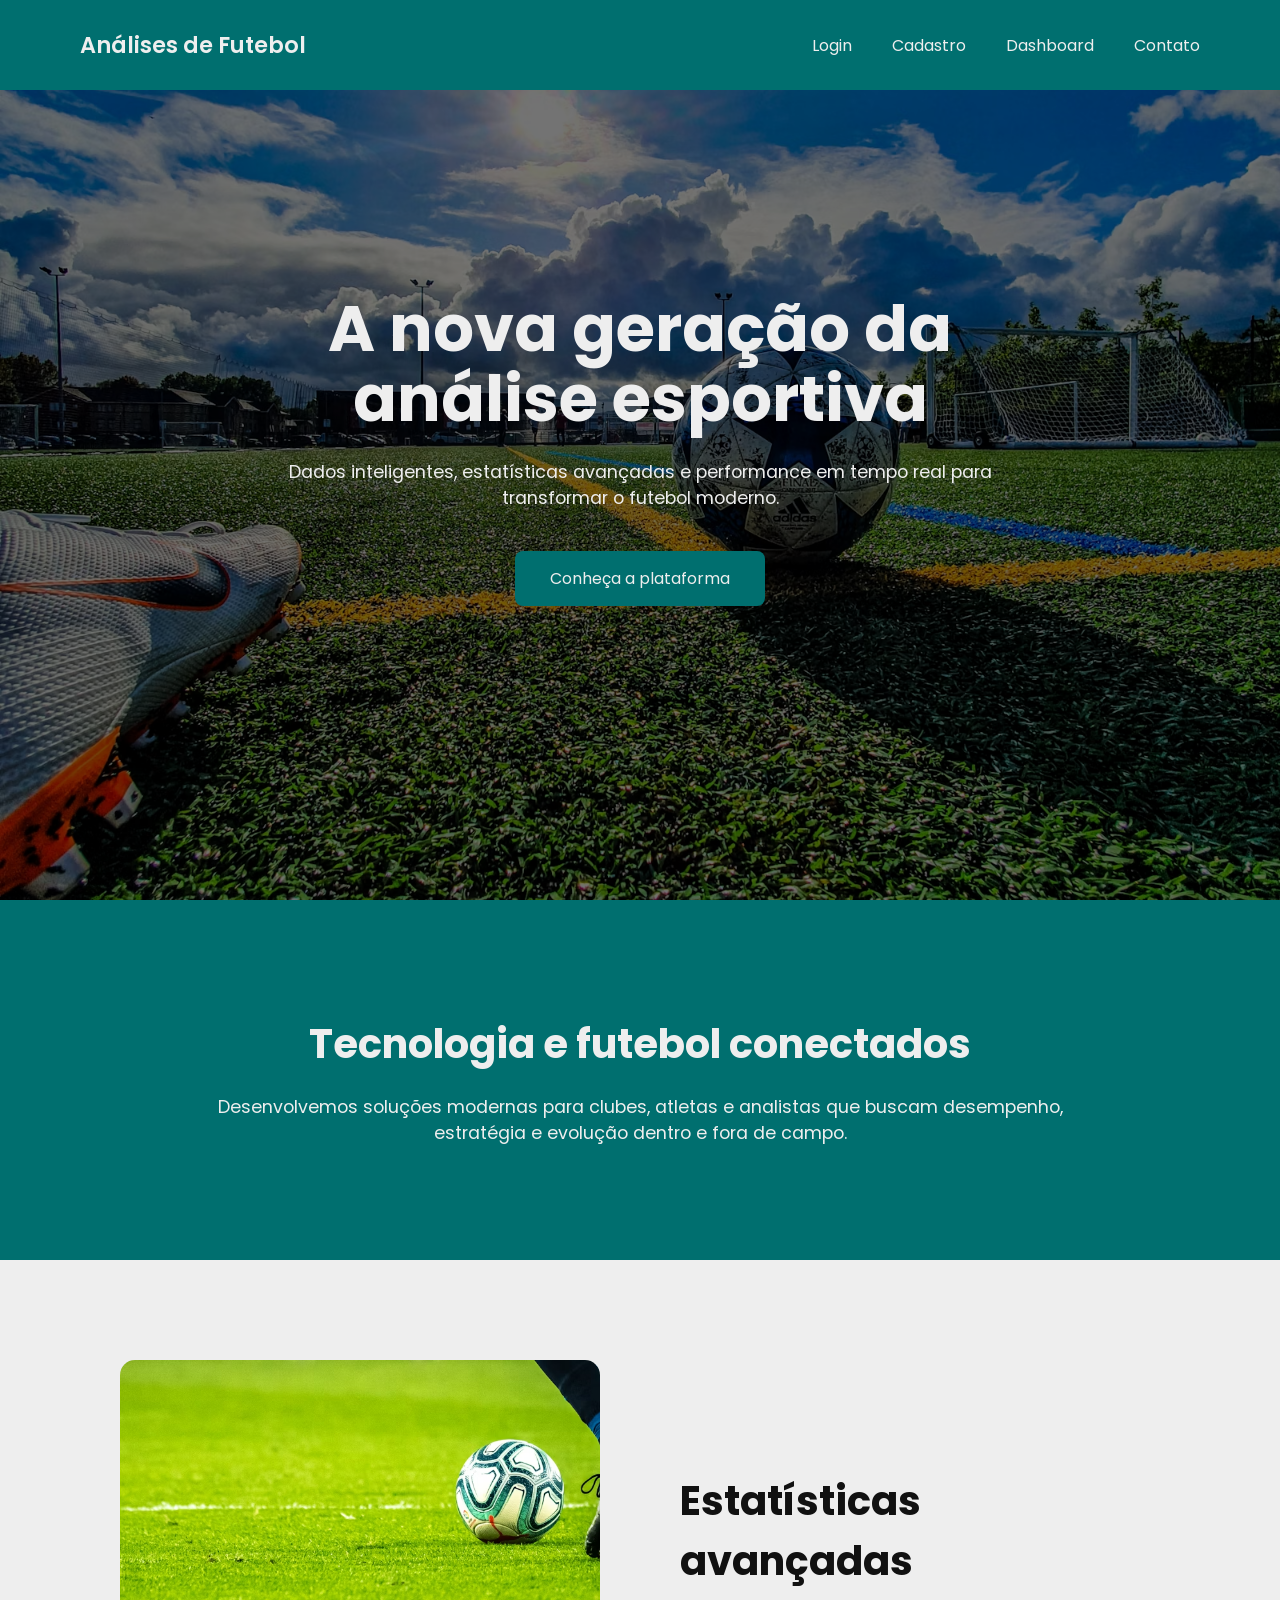
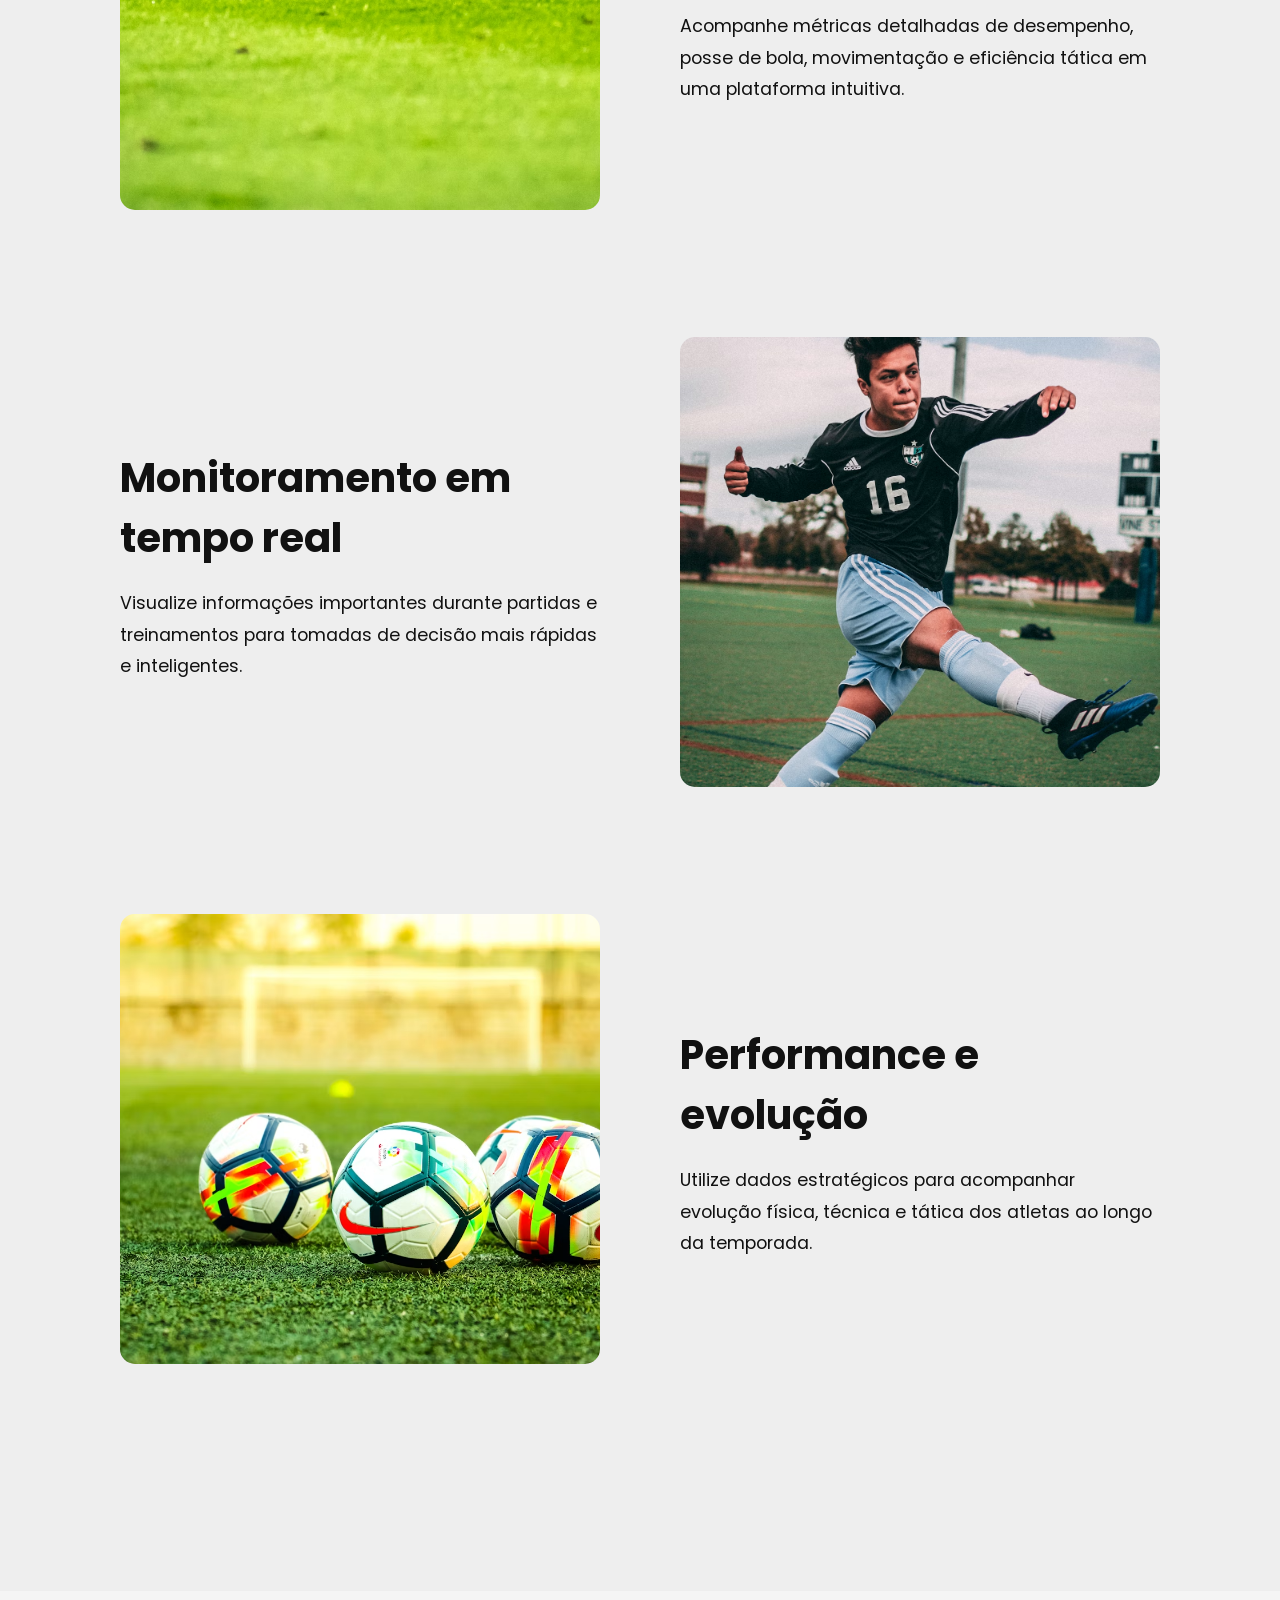
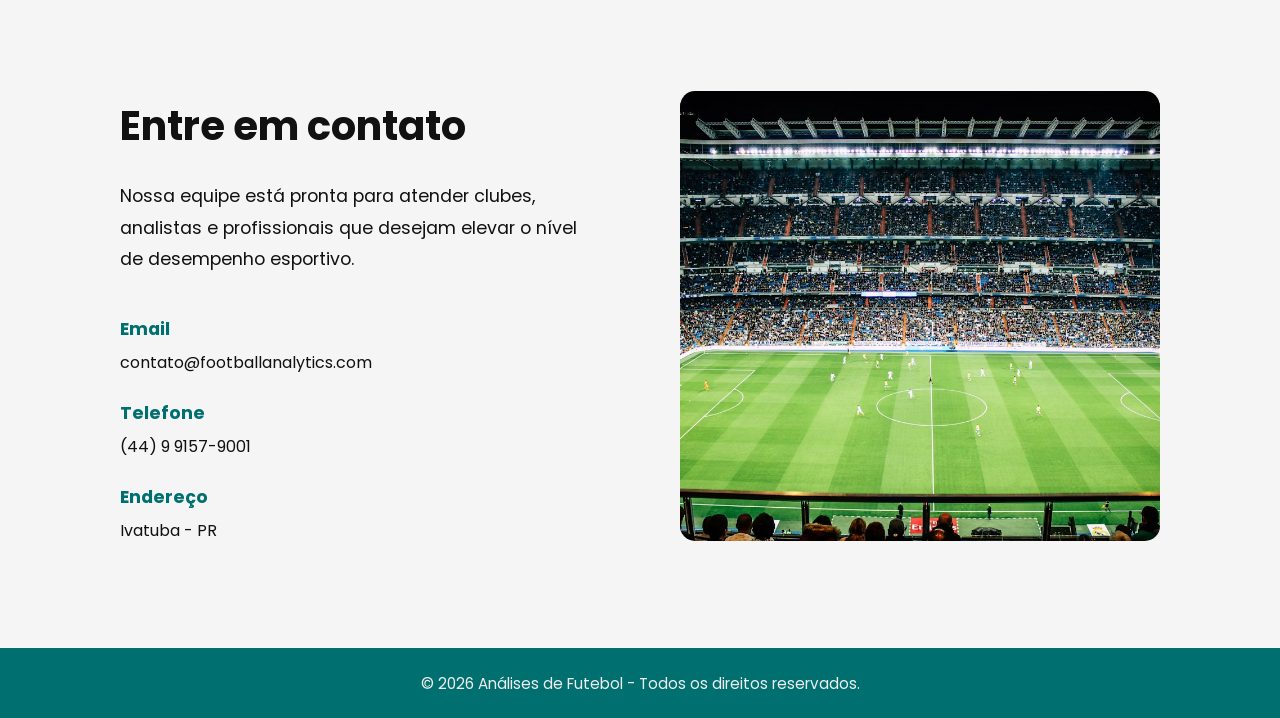
==== commit 3d28ed22: "atualizado o caminho das imagens" ====
--- a/index.html
+++ b/index.html
@@ -54,7 +54,7 @@
       <div class="content-row">
         <div class="image-box">
           <img
-            src="img/campo-com-bola.avif"
+            src="lib/landing-page/img/campo-com-bola.avif"
             alt="campo de futebol com uma bola em destaque"
           />
         </div>
@@ -70,7 +70,7 @@
       <div class="content-row reverse">
         <div class="image-box">
           <img
-            src="img/jogador.avif"
+            src="lib/landing-page/img/jogador.avif"
             alt="jogador de futebol"
           />
         </div>
@@ -86,7 +86,7 @@
       <div class="content-row">
         <div class="image-box">
           <img
-            src="img/tres-bolas.avif"
+            src="lib/landing-page/img/tres-bolas.avif"
             alt="três bolas de futebol num campo"
           />
         </div>
@@ -127,7 +127,7 @@
         <!-- MAPA / IMAGEM -->
         <div class="contact-image">
           <img
-            src="img/estadio.avif"
+            src="lib/landing-page/img/estadio.avif"
             alt="foto de um estádio, visto de dentro"
           />
         </div>
--- a/index.css
+++ b/index.css
@@ -53,7 +53,7 @@
   .hero {
     width: 100%;
     height: 100vh;
-    background-image: url("img/capa.avif");
+    background-image: url("lib/landing-page/img/capa.avif");
     background-size: cover;
     background-position: center;
     position: relative;
